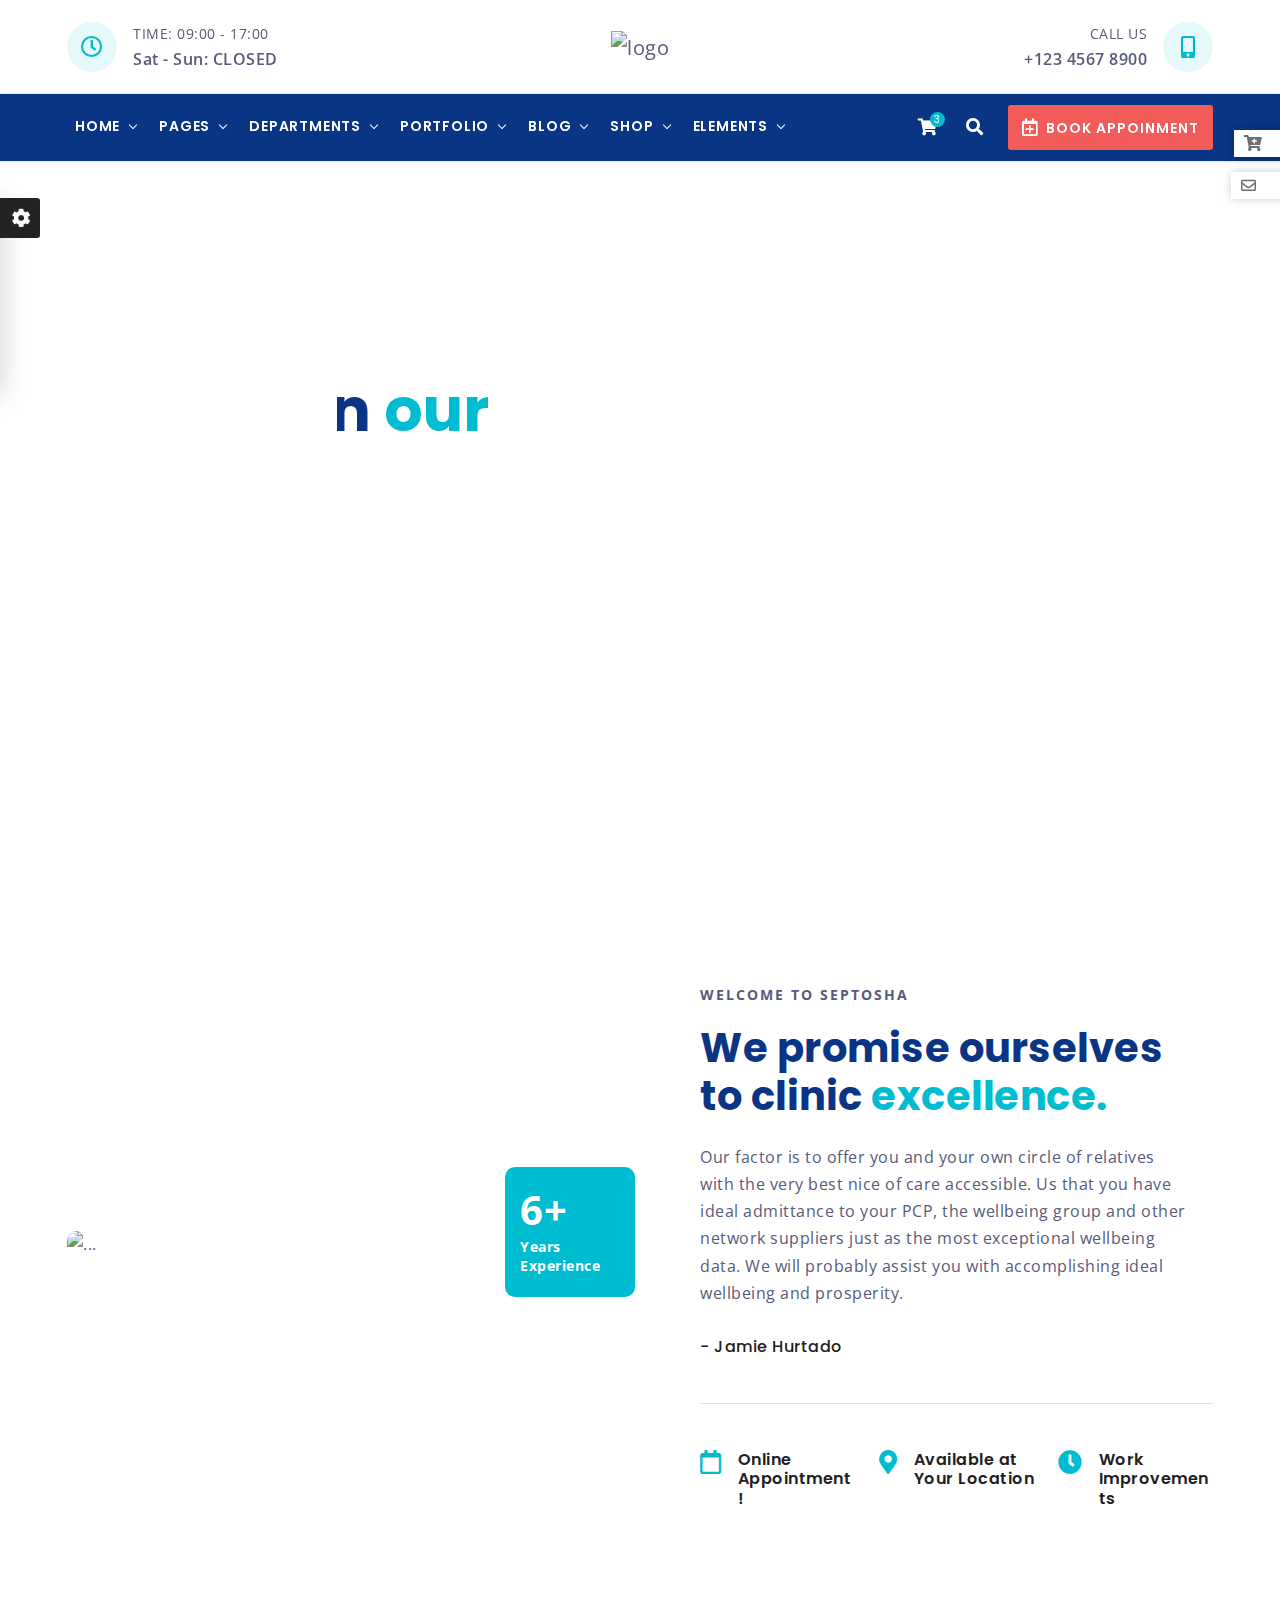
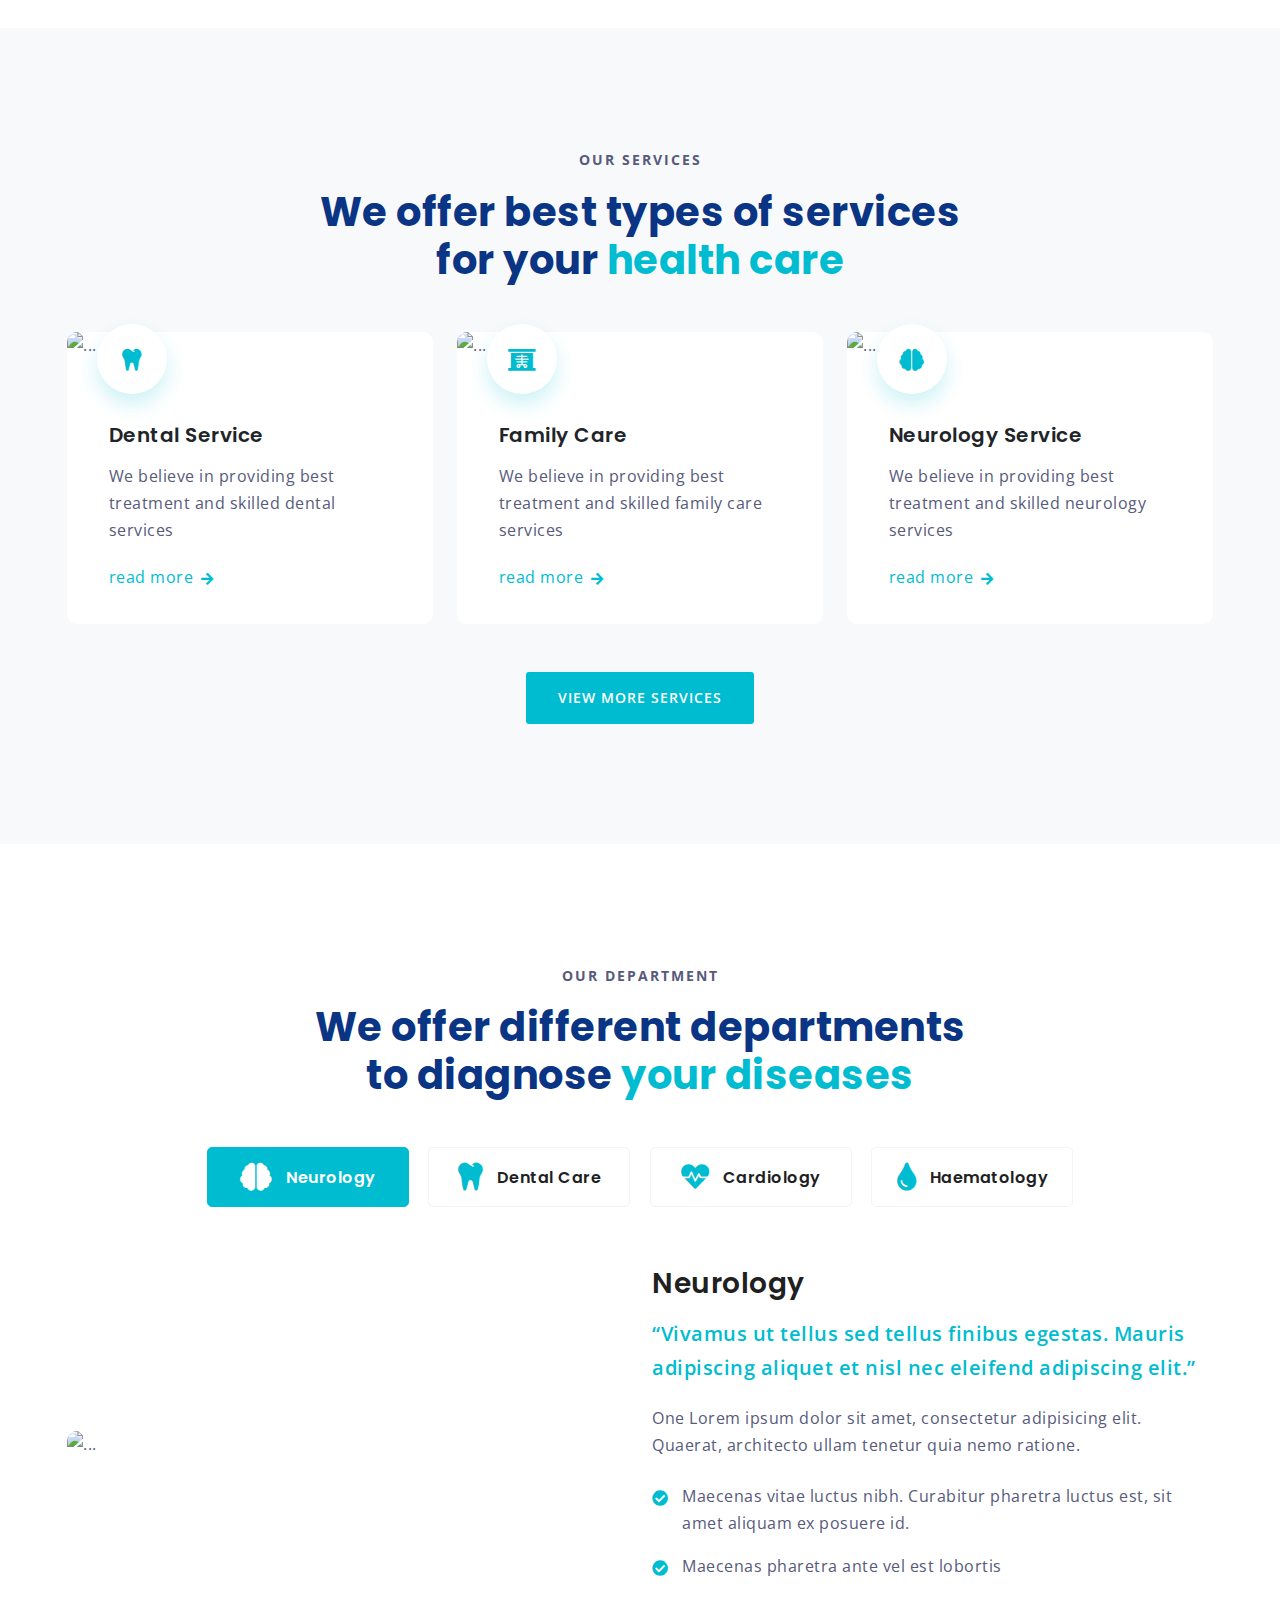
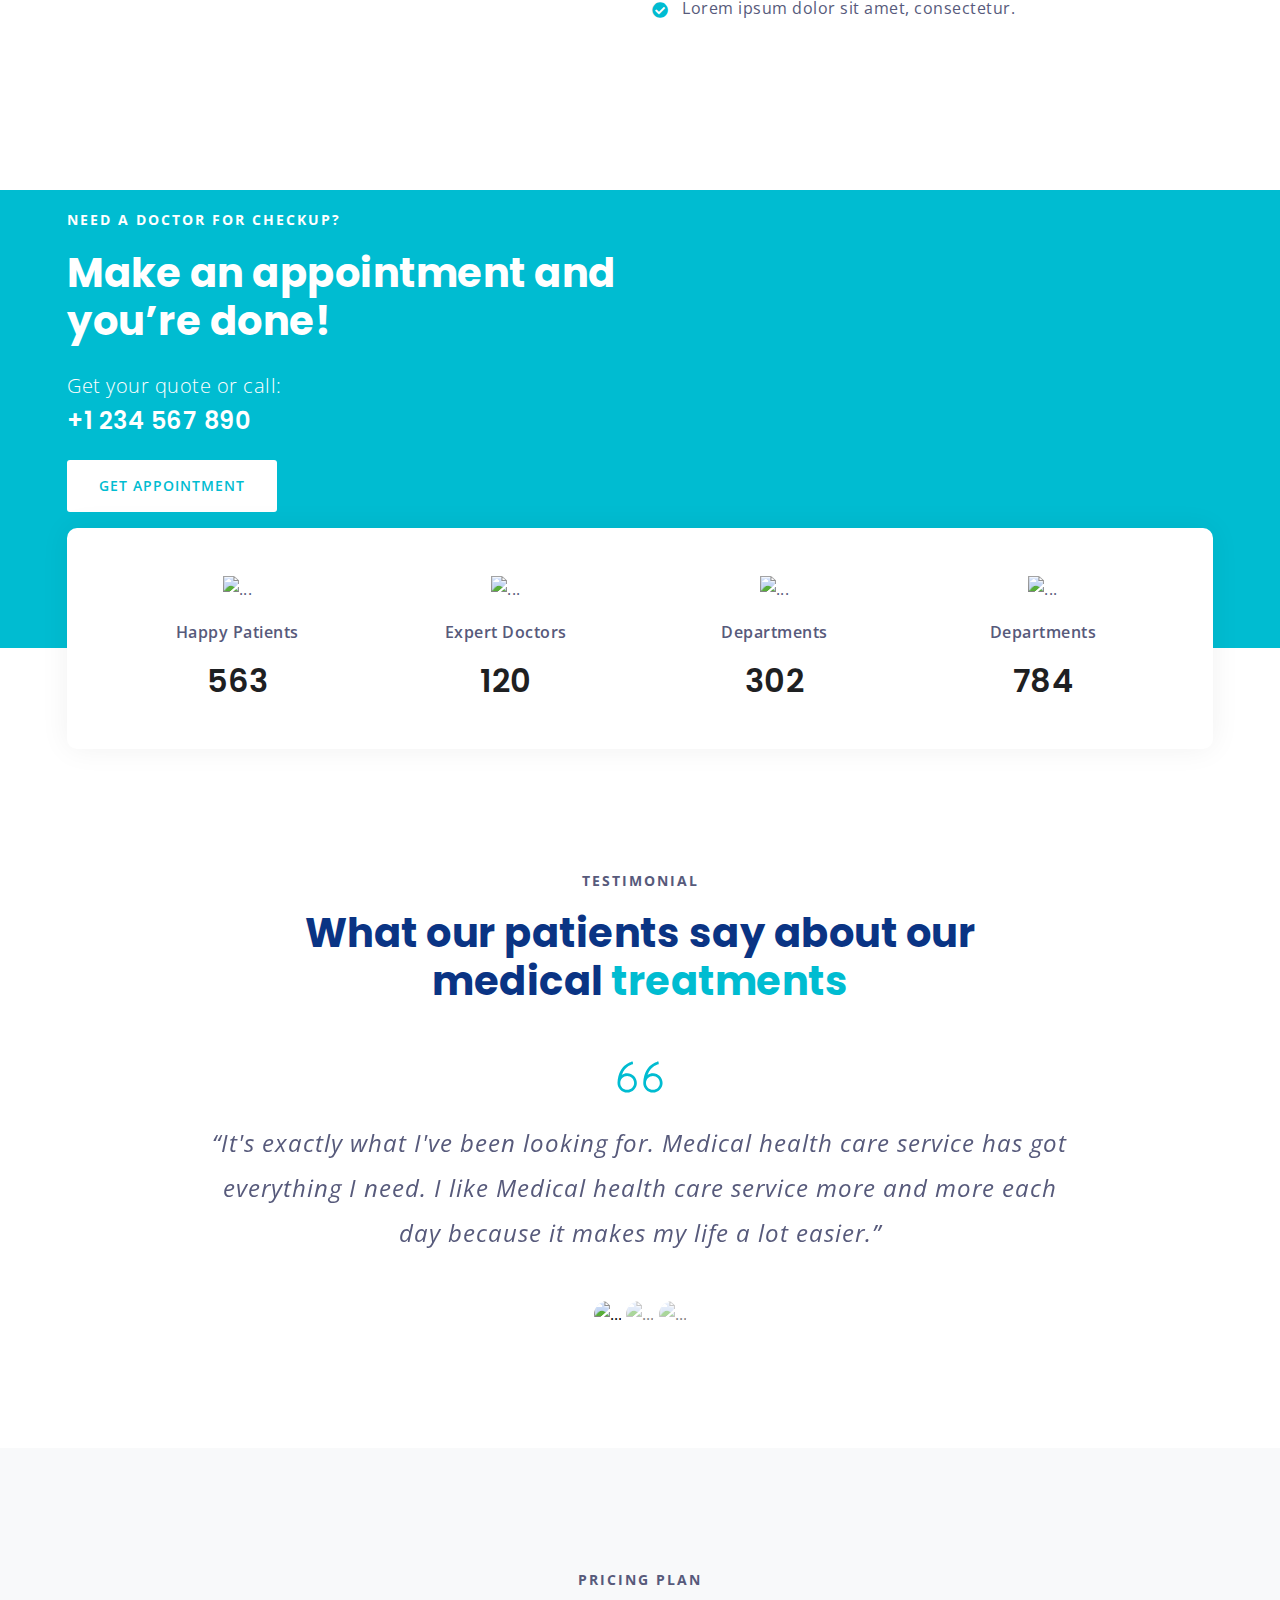
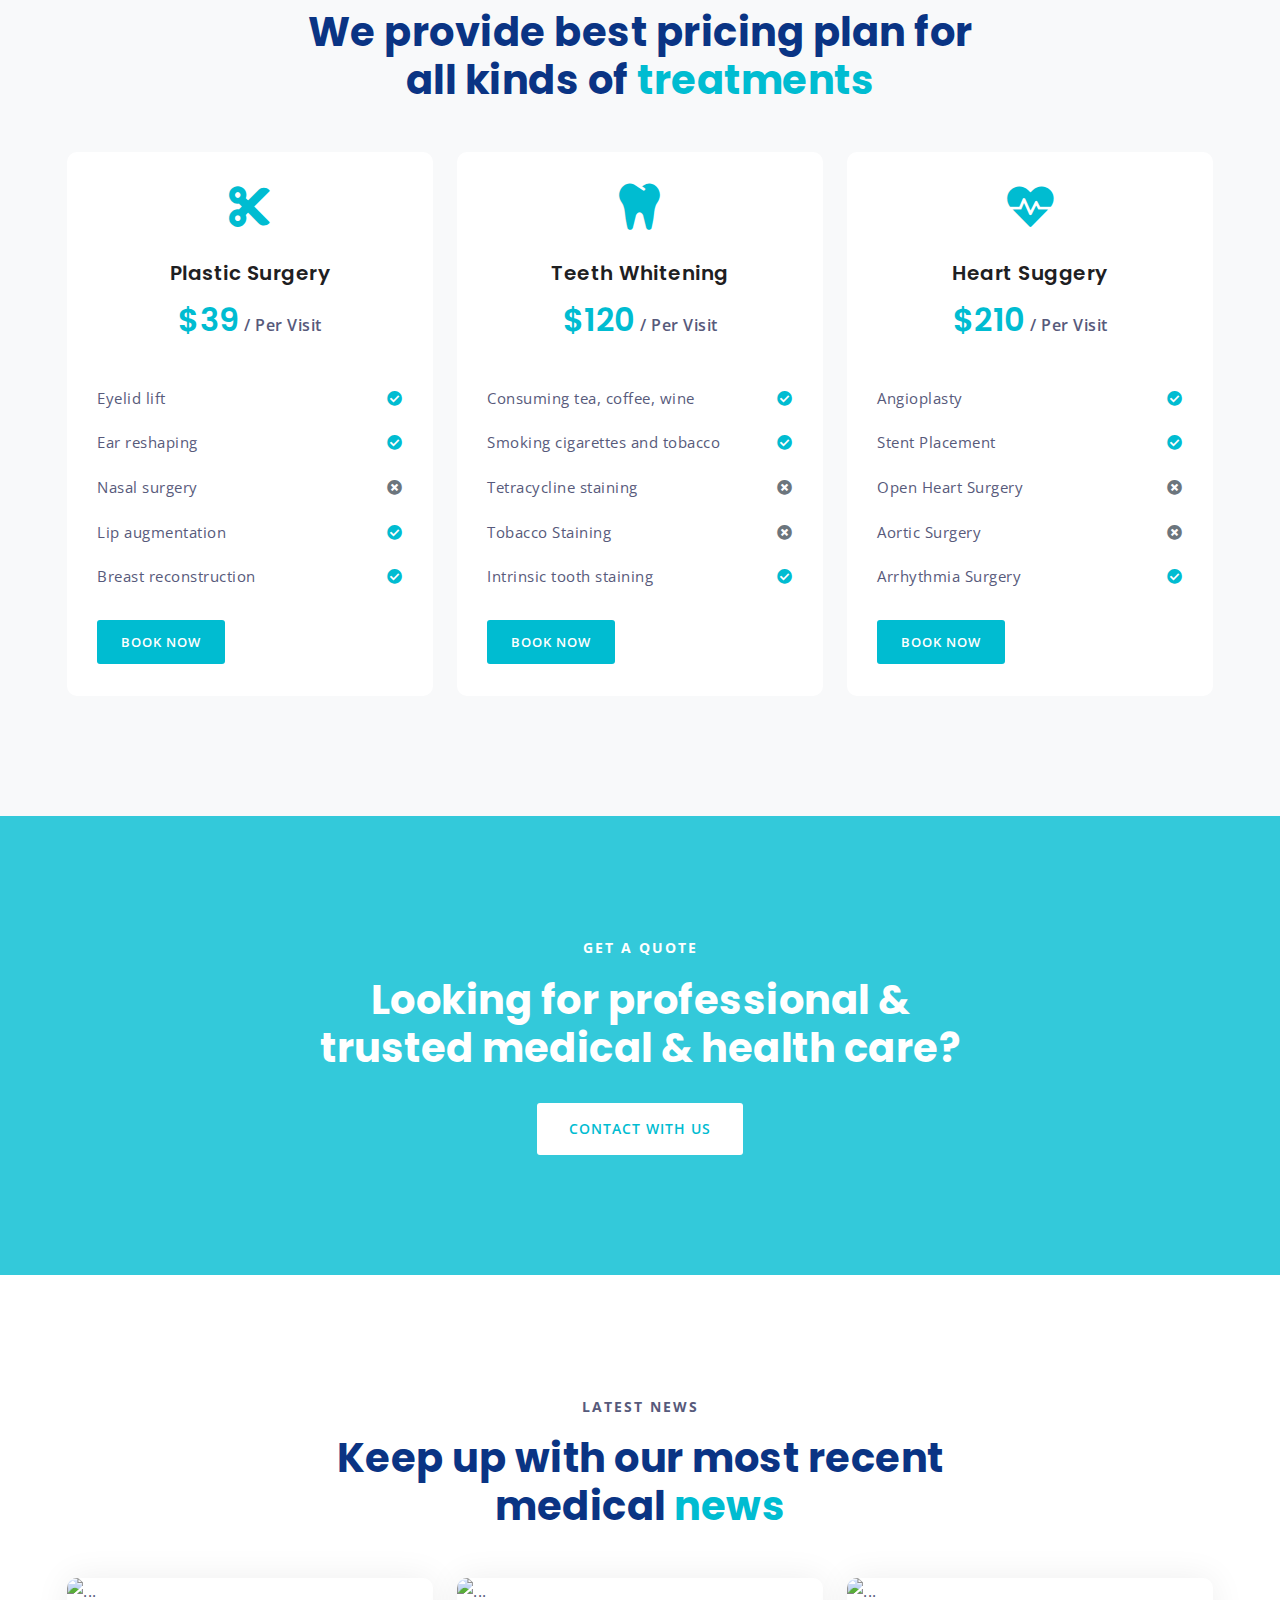
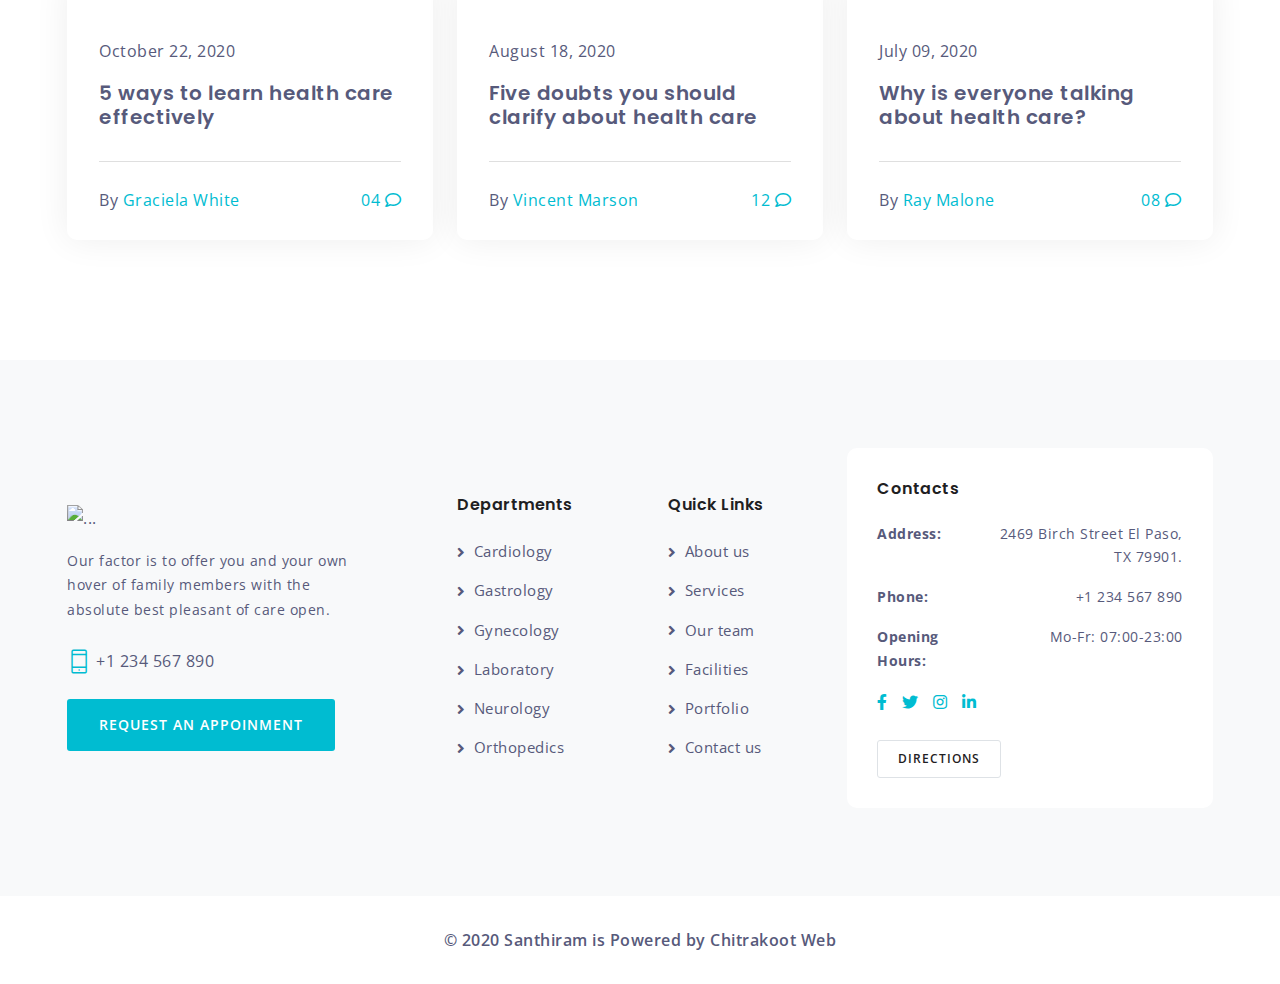
==== index.html @ 35b25900 "Update and rename demo-2.html to index.html" ====
<!DOCTYPE html>
<html lang="en">


<!-- Mirrored from septosha.websitelayout.net/demo-2.html by HTTrack Website Copier/3.x [XR&CO'2014], Sat, 25 Nov 2023 11:48:06 GMT -->
<head>

    <!-- metas -->
    <meta charset="utf-8">
    <meta name="author" content="Chitrakoot Web" />
    <meta http-equiv="X-UA-Compatible" content="IE=edge" />
    <meta name="viewport" content="width=device-width, initial-scale=1.0, maximum-scale=1.0, user-scalable=no">
    <meta name="keywords" content="Santhiram Medical College" />
    <meta name="description" content="Santhiram Medical College, Nandyal" />

    <!-- title  -->
    <title>Santhiram Medical College, Nandyal</title>

    <!-- favicon -->
    <link rel="shortcut icon" href="img/logos/favicon.png" />
    <link rel="apple-touch-icon" href="img/logos/apple-touch-icon-57x57.png" />
    <link rel="apple-touch-icon" sizes="72x72" href="img/logos/apple-touch-icon-72x72.png" />
    <link rel="apple-touch-icon" sizes="114x114" href="img/logos/apple-touch-icon-114x114.png" />

    <!-- plugins -->
    <link rel="stylesheet" href="css/plugins.css">

    <!-- revolution slider css -->
    <link rel="stylesheet" href="css/rev_slider/settings.css">
    <link rel="stylesheet" href="css/rev_slider/layers.css">
    <link rel="stylesheet" href="css/rev_slider/navigation.css">

    <!-- search css -->
    <link rel="stylesheet" href="search/search.css">

    <!-- switcher css -->
    <link href="css/switcher.css" rel="stylesheet">

    <!-- quform css -->
    <link rel="stylesheet" href="quform/css/base.css">

    <!-- theme core css -->
    <link href="css/styles.css" rel="stylesheet">

</head>

<body>

    <!-- PAGE LOADING
    ================================================== -->
    <div id="preloader"></div>

    <!-- MAIN WRAPPER
    ================================================== -->
    <div class="main-wrapper">

        <!-- HEADER
        ================================================== -->
        <header class="menu_area-light">

            <div class="container">
                <div class="navbar-header-custom row justify-content-between align-items-center">
                    <div class="col-md-4 d-none d-lg-block">
                        <div class="media">
                            <i class="far fa-clock header-icon2 text-primary"></i>
                            <div class="media-body ml-3">
                                <span class="d-block display-30">TIME: 09:00 - 17:00</span>
                                <span class="font-weight-600">Sat - Sun: CLOSED</span>
                            </div>
                        </div>
                    </div>

                    <div class="col-md-5 col-lg-4 text-left text-lg-center">
                        <!-- start logo -->
                        <a href="index.html" class="navbar-brand xs-width-145px d-inline-block no-transition mr-lg-0"><img id="logo" src="img/logos/logo.png" alt="logo"></a>
                        <!-- end logo -->
                    </div>

                    <div class="col-md-4 d-none d-lg-block">
                        <div class="media">
                            <div class="media-body text-right mr-3">
                                <span class="d-block display-30">CALL US</span>
                                <span class="font-weight-600">+123 4567 8900</span>
                            </div>
                            <i class="fas fa-mobile-alt header-icon2 text-primary"></i>
                        </div>
                    </div>
                </div>
            </div>

            <div class="navbar-default bg-secondary">

                <!-- start top search -->
                <div class="top-search custom-search bg-primary">
                    <div class="container">
                        <form class="search-form" action="https://septosha.websitelayout.net/search.html" method="GET" accept-charset="utf-8">
                            <div class="input-group">
                                <span class="input-group-addon cursor-pointer">
                                    <button class="search-form_submit fas fa-search text-white" type="submit"></button>
                                </span>
                                <input type="text" class="search-form_input form-control" name="s" autocomplete="off" placeholder="Type & hit enter...">
                                <span class="input-group-addon close-search mt-1"><i class="fas fa-times"></i></span>
                            </div>
                        </form>
                    </div>
                </div>
                <!-- end top search -->

                <div class="menu_area alt-font">
                    <div class="container">
                        <nav class="navbar navbar-expand-lg navbar-light p-0">

                            <div class="navbar-toggler"></div>

                            <!-- menu area -->
                            <ul class="navbar-nav" id="nav" style="display: none;">
                                <li><a href="#!">Home</a>
                                    <ul>
                                        <li><a href="demo-1.html">Demo 01</a></li>
                                        <li><a href="demo-2.html">Demo 02</a></li>
                                        <li><a href="demo-3.html">Demo 03</a></li>
                                        <li><a href="demo-4.html">Demo 04</a></li>
                                        <li><a href="demo-5.html">Demo 05</a></li>
                                        <li><a href="demo-6.html" target="_blank">Demo 06</a></li>
                                    </ul>
                                </li>
                                <li><a href="#!">Pages</a>
                                    <ul>
                                        <li><a href="#!">About Us</a>
                                            <ul>
                                                <li><a href="about.html">About Us 01</a></li>
                                                <li><a href="about-2.html">About Us 02</a></li>
                                                <li><a href="about-3.html">About Us 03</a></li>
                                            </ul>
                                        </li>
                                        <li><a href="#!">Services</a>
                                            <ul>
                                                <li><a href="services.html">Services 01</a></li>
                                                <li><a href="services-2.html">Services 02</a></li>
                                                <li><a href="service-details.html">Service Details</a></li>
                                            </ul>
                                        </li>
                                        <li><a href="#!">Features</a>
                                            <ul>
                                                <li><a href="header-style1.html">Header Style 01</a></li>
                                                <li><a href="header-style2.html">Header Style 02</a></li>
                                                <li><a href="header-style3.html">Header Style 03</a></li>
                                                <li><a href="header-style4.html">Header Style 04</a></li>
                                                <li><a href="footer-style1.html">Footer Style 01</a></li>
                                                <li><a href="footer-style2.html">Footer Style 02</a></li>
                                                <li><a href="footer-style3.html">Footer Style 03</a></li>
                                                <li><a href="footer-style4.html">Footer Style 04</a></li>
                                                <li><a href="footer-style5.html">Footer Style 05</a></li>
                                                <li><a href="footer-style6.html">Footer Style 06</a></li>
                                            </ul>
                                        </li>
                                        <li><a href="#!">Our Team</a>
                                            <ul>
                                                <li><a href="our-team.html">Our Team 01</a></li>
                                                <li><a href="our-team-2.html">Our Team 02</a></li>
                                                <li><a href="our-team-3.html">Our Team 03</a></li>
                                                <li><a href="our-team-4.html">Our Team 04</a></li>
                                                <li><a href="team-single.html">Team Single</a></li>
                                            </ul>
                                        </li>
                                        <li><a href="#!">Account</a>
                                            <ul>
                                                <li><a href="login.html">Login</a></li>
                                                <li><a href="register.html">Register</a></li>
                                                <li><a href="forgot-password.html">Forgot Password</a></li>
                                            </ul>
                                        </li>
                                        <li><a href="#!">Additional Pages</a>
                                            <ul>
                                                <li><a href="appointment.html">Appointment</a></li>
                                                <li><a href="facilities.html">Facilities</a></li>
                                                <li><a href="faq.html">FAQ</a></li>
                                                <li><a href="pricing.html">Pricing</a></li>
                                                <li><a href="timetable.html">Timetable</a></li>
                                                <li><a href="career.html">Career</a></li>
                                                <li><a href="terms-of-use.html">Terms of Use</a></li>
                                            </ul>
                                        </li>
                                        <li><a href="#!">Others</a>
                                            <ul>
                                                <li><a href="404-page.html">404 Style-01</a></li>
                                                <li><a href="404-2.html">404 Style-02</a></li>
                                                <li><a href="coming-soon.html">Coming Soon-01</a></li>
                                                <li><a href="comingsoon-2.html">Coming Soon-02</a></li>
                                            </ul>
                                        </li>
                                        <li><a href="contact.html">Contact Us</a></li>
                                    </ul>
                                </li>
                                <li><a href="#!">Departments</a>
                                    <ul>
                                        <li><a href="cardiology.html">Cardiology</a></li>
                                        <li><a href="gynecology.html">Gynecology</a></li>
                                        <li><a href="neurology.html">Neurology</a></li>
                                        <li><a href="orthopedics.html">Orthopedics</a></li>
                                        <li><a href="pulmonology.html">Pulmonology</a></li>
                                        <li><a href="gastrology.html">Gastrology</a></li>
                                        <li><a href="urology.html">Urology</a></li>
                                        <li><a href="laboratory.html">Laboratory</a></li>
                                    </ul>
                                </li>
                                <li><a href="#!">Portfolio</a>
                                    <ul>
                                        <li><a href="portfolio-grid-3-column.html">Portfolio 3 Columns</a></li>
                                        <li><a href="portfolio-grid-4-column.html">Portfolio 4 Columns</a></li>
                                        <li><a href="portfolio-single.html">Portfolio Single</a></li>
                                    </ul>
                                </li>
                                <li><a href="#!">Blog</a>
                                    <ul>
                                        <li><a href="blog-minimal-1.html">Blog Minimal 01</a></li>
                                        <li><a href="blog-minimal-2.html">Blog Minimal 02</a></li>
                                        <li><a href="blog-grid.html">Blog Grid 01</a></li>
                                        <li><a href="blog-grid-2.html">Blog Grid 02</a></li>
                                        <li><a href="blog-grid-3.html">Blog Grid 03</a></li>
                                        <li><a href="blog-grid-4.html">Blog Grid 04</a></li>
                                        <li><a href="blog-post.html">Blog Single Post</a></li>
                                    </ul>
                                </li>
                                <li><a href="#!">Shop</a>
                                    <ul>
                                        <li><a href="shop-product-grid.html">Shop Product Grid</a></li>
                                        <li><a href="shop-product-detail.html">Shop Product Detail</a></li>
                                        <li><a href="shop-cart.html">Shop Cart</a></li>
                                        <li><a href="shop-checkout.html">Shop Checkout</a></li>
                                    </ul>
                                </li>
                                <li><a href="#!">Elements</a>
                                    <ul class="row megamenu">
                                        <li class="col-lg-3 col-sm-12">
                                            <span class="mb-0 mb-lg-3 d-block py-2 p-lg-0 px-4 px-lg-0 text-uppercase sub-title font-weight-600 display-30">Elements 01</span>
                                            <ul>
                                                <li><a href="accordions.html"><i class="fas fa-sliders-h mr-2"></i>Accordions</a></li>
                                                <li><a href="alerts.html"><i class="far fa-bell mr-2"></i>Alerts</a></li>
                                                <li><a href="blockquote.html"><i class="fas fa-vector-square mr-2"></i>Blockquote</a></li>
                                                <li><a href="buttons.html"><i class="fas fa-link mr-2"></i>Buttons</a></li>
                                                <li><a href="call-to-action.html"><i class="far fa-square mr-2"></i>Call to Action</a></li>
                                                <li><a href="carousel-slider.html"><i class="far fa-images mr-2"></i>Carousel Slider</a></li>
                                            </ul>
                                        </li>
                                        <li class="col-lg-3 col-sm-12">
                                            <span class="mb-0 mb-lg-3 d-block py-2 p-lg-0 px-4 px-lg-0 text-uppercase sub-title font-weight-600 display-30">Elements 02</span>
                                            <ul>
                                                <li><a href="count-down.html"><i class="far fa-flag mr-2"></i>Count Down</a></li>
                                                <li><a href="counters.html"><i class="fas fa-compress mr-2"></i>Counters</a></li>
                                                <li><a href="dropcaps.html"><i class="far fa-closed-captioning mr-2"></i>Dropcaps</a></li>
                                                <li><a href="forms.html"><i class="fab fa-wpforms mr-2"></i>Forms</a></li>
                                                <li><a href="font-icons.html"><i class="far fa-check-square mr-2"></i>Font Icons</a></li>
                                                <li><a href="google-map.html"><i class="fas fa-map-marker-alt mr-2"></i>Google Map</a></li>
                                            </ul>
                                        </li>
                                        <li class="col-lg-3 col-sm-12">
                                            <span class="mb-0 mb-lg-3 d-block py-2 p-lg-0 px-4 px-lg-0 text-uppercase sub-title font-weight-600 display-30">Elements 03</span>
                                            <ul>
                                                <li><a href="grid-system.html"><i class="fas fa-th mr-2"></i>Grid System</a></li>
                                                <li><a href="highlights.html"><i class="fas fa-highlighter mr-2"></i>Highlights</a></li>
                                                <li><a href="icon-with-text.html"><i class="fab fa-fonticons-fi mr-2"></i>Icon With Text</a></li>
                                                <li><a href="list-styles.html"><i class="fas fa-list-ul mr-2"></i>List Styles</a></li>
                                                <li><a href="media-object.html"><i class="fas fa-photo-video mr-2"></i>Media Object</a></li>
                                                <li><a href="modal.html"><i class="fas fa-expand mr-2"></i>Modal</a></li>
                                            </ul>
                                        </li>
                                        <li class="col-lg-3 col-sm-12">
                                            <span class="mb-0 mb-lg-3 d-block py-2 p-lg-0 px-4 px-lg-0 text-uppercase sub-title font-weight-600 display-30">Elements 04</span>
                                            <ul>
                                                <li><a href="pagination.html"><i class="far fa-caret-square-right mr-2"></i>Pagination</a></li>
                                                <li><a href="progress-bars.html"><i class="fas fa-tasks mr-2"></i>Progress Bars</a></li>
                                                <li><a href="tables.html"><i class="fas fa-table mr-2"></i>Tables</a></li>
                                                <li><a href="tabs.html"><i class="fas fa-sliders-h mr-2"></i>Tabs</a></li>
                                                <li><a href="typography.html"><i class="fas fa-text-height mr-2"></i>Typography</a></li>
                                                <li><a href="videos.html"><i class="fas fa-video mr-2"></i>Videos</a></li>
                                            </ul>
                                        </li>
                                    </ul>
                                </li>
                            </ul>
                            <!-- end menu area -->

                            <!-- start attribute navigation -->
                            <div class="attr-nav ml-auto">
                                <ul>
                                    <li class="dropdown">
                                        <a href="#" class="dropdown-toggle" data-toggle="dropdown">
                                            <i class="fas fa-shopping-cart"></i>
                                            <span class="badge bg-primary">3</span>
                                        </a>
                                        <ul class="dropdown-menu cart-list">
                                            <li>
                                                <a href="#!" class="photo"><img src="img/shop/cart-thumb01.jpg" class="cart-thumb" alt="..."></a>
                                                <h6><a href="#!">Thermometers </a></h6>
                                                <p>2x - <span class="price">$61.00</span></p>
                                            </li>
                                            <li>
                                                <a href="#!" class="photo"><img src="img/shop/cart-thumb02.jpg" class="cart-thumb" alt="..."></a>
                                                <h6><a href="#!">Weight Loss Measuring</a></h6>
                                                <p>1x - <span class="price">$115.00</span></p>
                                            </li>
                                            <li>
                                                <a href="#!" class="photo"><img src="img/shop/cart-thumb03.jpg" class="cart-thumb" alt="..."></a>
                                                <h6><a href="#!">Hand Gloves</a></h6>
                                                <p>2x - <span class="price">$24.00</span></p>
                                            </li>
                                            <li class="total bg-primary">
                                                <span class="pull-left"><strong>Total</strong>: $200.00</span>
                                                <a href="#!" class="butn small btn-cart white"><span>View Cart</span></a>
                                            </li>
                                        </ul>
                                    </li>
                                    <li class="search ml-2 ml-sm-3 ml-lg-0"><a href="#!"><i class="fas fa-search"></i></a></li>
                                    <li class="ml-2">
                                        <a href="#appointment" class="butn appointment">
                                            <i class="far fa-calendar-plus mr-1 align-middle display-28"></i> <span class="alt-font align-middle d-none d-lg-inline-block">Book Appoinment</span>
                                        </a>
                                    </li>
                                </ul>
                            </div>
                            <!-- end attribute navigation -->

                        </nav>
                    </div>
                </div>
            </div>

            <div id="appointment" class="mfp-hide appointment-popup bg-white border border-width-10">

                <h3 class="mt-n3 mb-1-6 h4">Book Appoinment</h3>

                <form class="quform" action="https://septosha.websitelayout.net/quform/book-appointment.php" method="post" enctype="multipart/form-data" onclick="">
                    <div class="quform-elements">

                        <div class="row">

                            <!-- Begin Text input element -->
                            <div class="col-sm-6">
                                <div class="quform-element form-group">
                                    <div class="quform-input">
                                        <input class="form-control" id="name" type="text" name="name" placeholder="First Name" />
                                    </div>
                                </div>

                            </div>
                            <!-- End Text input element -->

                            <!-- Begin Text input element -->
                            <div class="col-sm-6">
                                <div class="quform-element form-group">
                                    <div class="quform-input">
                                        <input class="form-control" id="last_name" type="text" name="last_name" placeholder="Last Name" />
                                    </div>
                                </div>
                            </div>
                            <!-- End Text input element -->

                            <!-- Begin Text input element -->
                            <div class="col-sm-6">
                                <div class="quform-element form-group">
                                    <div class="quform-input">
                                        <input class="form-control" id="phone" type="text" name="phone" placeholder="Your phone number" />
                                    </div>
                                </div>

                            </div>
                            <!-- End Text input element -->

                            <!-- Begin Text input element -->
                            <div class="col-sm-6">
                                <div class="quform-element form-group">
                                    <div class="quform-input">
                                        <input class="form-control" id="email" type="text" name="email" placeholder="Your email" />
                                    </div>
                                </div>
                            </div>
                            <!-- End Text input element -->

                            <!-- Begin Text input element -->
                            <div class="col-sm-6">
                                <div class="quform-element form-group">
                                    <div class="quform-input">
                                        <input class="form-control date form_date" data-date-format="dd MM yyyy" data-link-format="yyyy-mm-dd" size="16" type="text" id="date" name="date" value="" placeholder="Appoinment date">
                                    </div>
                                </div>
                            </div>
                            <!-- End Text input element -->

                            <!-- Begin Text input element -->
                            <div class="col-sm-6">
                                <div class="quform-element form-group">
                                    <div class="quform-input">
                                        <input class="form-control date form_time" data-date="" data-date-format="hh:ii" data-link-format="hh:ii" size="16" type="text" id="time" name="time" value="" placeholder="Appoinment time">
                                    </div>
                                </div>
                            </div>
                            <!-- End Text input element -->

                            <!-- Begin Select element -->
                            <div class="col-sm-6">
                                <div class="quform-element form-group">
                                    <div class="quform-input">
                                        <select class="form-control form-select" id="department" name="department">
                                            <option value="">-- Select Department --</option>
                                            <option value="Cardiology">Cardiology</option>
                                            <option value="Gynecology">Gynecology</option>
                                            <option value="Neurology">Neurology</option>
                                            <option value="Orthopedics">Orthopedics</option>
                                            <option value="Pulmonology">Pulmonology</option>
                                            <option value="Gastrology">Gastrology</option>
                                            <option value="Urology">Urology</option>
                                            <option value="Laboratory">Laboratory</option>
                                            <option value="Others">Others</option>
                                        </select>
                                    </div>
                                </div>

                            </div>
                            <!-- End Select element -->

                            <!-- Begin Text input element -->
                            <div class="col-sm-6">
                                <div class="quform-element form-group">
                                    <div class="quform-input">
                                        <select class="form-control form-select" id="doctors" name="doctors">
                                            <option value="">-- Choose Your Doctor --</option>
                                            <option value="Jama Karle">Jama Karle</option>
                                            <option value="Keir Prestonly">Keir Prestonly</option>
                                            <option value="Finley Walkeror">Finley Walkeror</option>
                                            <option value="Dont know">Dont know</option>
                                        </select>
                                    </div>
                                </div>

                            </div>
                            <!-- End Text input element -->

                            <!-- Begin Select element -->
                            <div class="col-md-12">
                                <div class="quform-element form-group">

                                    <!-- Begin Upload element -->
                                    <div class="quform-input">

                                        <div class="custom-file">
                                            <input class="custom-file-input" type="file" id="files" name="files" />
                                            <label class="custom-file-label" data-browse="Browse">Choose file</label>
                                        </div>

                                        <p class="quform-description">All files allowed. Maximum size 10MB.</p>

                                    </div>
                                    <!-- End Upload element -->

                                </div>

                            </div>
                            <!-- End Select element -->

                            <!-- Begin Textarea element -->
                            <div class="col-md-12">
                                <div class="quform-element form-group">
                                    <div class="quform-input">
                                        <textarea class="form-control" id="message" name="message" rows="3" placeholder="Message"></textarea>
                                    </div>
                                </div>
                            </div>
                            <!-- End Textarea element -->

                            <!-- Begin Captcha element -->
                            <div class="col-md-12">
                                <div class="quform-element">
                                    <div class="form-group">
                                        <div class="quform-input">
                                            <input class="form-control" id="type_the_word" type="text" name="type_the_word" placeholder="Type the below word" />
                                        </div>
                                    </div>
                                    <div class="form-group">
                                        <div class="quform-captcha">
                                            <div class="quform-captcha-inner">
                                                <img src="quform/images/captcha/courier-new-light.png" alt="...">
                                            </div>
                                        </div>
                                    </div>
                                </div>
                            </div>
                            <!-- End Captcha element -->

                            <!-- Begin Submit button -->
                            <div class="col-md-12">
                                <div class="quform-submit-inner text-center">
                                    <button class="butn w-100" type="submit"><span>Submit Now</span></button>
                                </div>
                                <div class="quform-loading-wrap"><span class="quform-loading"></span></div>
                            </div>
                            <!-- End Submit button -->

                        </div>

                    </div>
                </form>
            </div>

        </header>

        <!-- BANNER
        ================================================== -->
        <div class="rev_slider_wrapper">
            <div class="rev_slider" id="rev_slider_1" data-version="5.4.5">
                <ul>

                    <!-- SLIDE 1 -->
                    <li data-fstransition="fade" data-transition="fade" data-easein="Power4.easeInOut" data-hideslideonmobile="off" data-easeout="Power4.easeInOut" data-slotamount="default" data-masterspeed="default" data-fsslotamount="0" data-saveperformance="off">

                        <!-- MAIN IMAGE -->
                        <img src="img/banner/slide-04.jpg" alt="" data-bgrepeat="no-repeat" data-bgfit="cover" class="rev-slidebg">

                        <!-- HERO SUBTITLE -->
                        <div class="tp-caption alt-font font-weight-600 text-center text-md-left" data-x="[30,30,30,center,center]" data-y="[center]" data-voffset="[-180,-180,-150,-150,-120]" data-fontsize="[24,24,22,20,18]" data-lineheight="34" data-width="[700,700,650,400,350]" data-whitespace="normal" data-frames='[{
                                    "delay":0,
                                    "speed":2000,
                                    "frame":"0",
                                    "from":"x:[-175%];y:0px;z:0;rX:0;rY:0;rZ:0;sX:1;sY:1;skX:0;skY:0;opacity:1;",
                                    "mask":"x:[100%];y:0;s:inherit;e:inherit;",
                                    "to":"o:1;",
                                    "ease":"Power3.easeOut"
                                    },{
                                    "delay":"wait",
                                    "speed":300,
                                    "frame":"999",
                                    "to":"auto:auto;",
                                    "ease":"Power4.easeInOut"
                                }]'>
                            <p class="white-space">Welcome to our center</p>
                        </div>

                        <!-- HERO TITLE -->
                        <div class="tp-caption font-weight-700 text-secondary alt-font text-center text-md-left" data-x="[30,30,30,center,center]" data-y="center" data-voffset="[-65,-65,-45,-55,-35]" data-fontsize="[60,60,48,40,36]" data-lineheight="[72,72,60,50,48]" data-width="[700,700, 650, 400, 350]" data-whitespace="normal" data-frames='[{
                                        "delay":0,
                                        "speed":2000,
                                        "frame":"0",
                                        "from":"x:[-175%];y:0px;z:0;rX:0;rY:0;rZ:0;sX:1;sY:1;skX:0;skY:0;opacity:1;",
                                        "mask":"x:[100%];y:0;s:inherit;e:inherit;",
                                        "to":"o:1;",
                                        "ease":"Power3.easeOut"
                                        },{
                                        "delay":"wait",
                                        "speed":300,
                                        "frame":"999",
                                        "to":"auto:auto;",
                                        "ease":"Power4.easeInOut"
                                    }]' data-splitout="none">We take pride in <span class="text-primary">our hospital</span>
                        </div>

                        <!-- BUTTON -->
                        <div class="tp-caption text-center text-md-left" data-x="[30,30,30,center,center]" data-y="center" data-voffset="[80,80,100,60,65]" data-lineheight="55" data-hoffset="[0,0,0,0,0]" data-frames='[{
                                        "delay":600,
                                        "speed":1300,
                                        "frame":"0",
                                        "from":"y:150px;opacity:0;",
                                        "ease":"Power3.easeOut",
                                        "to":"o:1;"
                                        },{
                                        "delay":"wait",
                                        "speed":1000,
                                        "frame":"999",
                                        "to":"opacity:0;","ease":"Power4.easeOut"
                                    }]'><a href='#!' class='butn'><span>View More</span></a>
                        </div>

                    </li>
                    <!-- end slide 1 -->

                    <!-- SLIDE 2 -->
                    <li data-fstransition="fade" data-transition="fade" data-easein="Power4.easeInOut" data-hideslideonmobile="off" data-easeout="Power4.easeInOut" data-slotamount="default" data-masterspeed="default" data-fsslotamount="0" data-saveperformance="off">

                        <!-- MAIN IMAGE -->
                        <img src="img/banner/slide-05.jpg" alt="" data-bgrepeat="no-repeat" data-bgfit="cover" class="rev-slidebg">

                        <!-- HERO SUBTITLE -->
                        <div class="tp-caption alt-font font-weight-600 text-center" data-x="center" data-y="[center]" data-voffset="[-180,-180,-150,-150,-120]" data-fontsize="[24,24,22,20,18]" data-lineheight="34" data-width="[700,700,650,400,350]" data-whitespace="normal" data-frames='[{
                                    "delay":0,
                                    "speed":2000,
                                    "frame":"0",
                                    "from":"x:[-175%];y:0px;z:0;rX:0;rY:0;rZ:0;sX:1;sY:1;skX:0;skY:0;opacity:1;",
                                    "mask":"x:[100%];y:0;s:inherit;e:inherit;",
                                    "to":"o:1;",
                                    "ease":"Power3.easeOut"
                                    },{
                                    "delay":"wait",
                                    "speed":300,
                                    "frame":"999",
                                    "to":"auto:auto;",
                                    "ease":"Power4.easeInOut"
                                }]'>
                            <p class="white-space">Friendly Atmosphere</p>
                        </div>

                        <!-- HERO TITLE -->
                        <div class="tp-caption font-weight-700 text-secondary alt-font text-center" data-x="center" data-y="center" data-voffset="[-65,-65,-45,-55,-35]" data-fontsize="[60,60,48,40,36]" data-lineheight="[72,72,60,50,48]" data-width="[700,700,650,400,350]" data-whitespace="normal" data-frames='[{
                                                "delay":0,
                                                "speed":2000,
                                                "frame":"0",
                                                "from":"x:[-175%];y:0px;z:0;rX:0;rY:0;rZ:0;sX:1;sY:1;skX:0;skY:0;opacity:1;",
                                                "mask":"x:[100%];y:0;s:inherit;e:inherit;",
                                                "to":"o:1;",
                                                "ease":"Power3.easeOut"
                                                },{
                                                "delay":"wait",
                                                "speed":300,
                                                "frame":"999",
                                                "to":"auto:auto;",
                                                "ease":"Power4.easeInOut"
                                            }]' data-splitout="none">The number one source <span class="text-primary">for medical</span>
                        </div>

                        <!-- BUTTON -->
                        <div class="tp-caption" data-x="center" data-y="center" data-voffset="[80,100,60,65]" data-lineheight="55" data-hoffset="0" data-frames='[{
                                        "delay":600,
                                        "speed":1300,
                                        "frame":"0",
                                        "from":"y:150px;opacity:0;",
                                        "ease":"Power3.easeOut",
                                        "to":"o:1;"
                                        },{
                                        "delay":"wait",
                                        "speed":1000,
                                        "frame":"999",
                                        "to":"opacity:0;","ease":"Power4.easeOut"
                                    }]'><a href='#!' class='butn'><span>View More</span></a>
                        </div>

                    </li>
                    <!-- end slide 2 -->

                    <!-- SLIDE 3 -->
                    <li data-fstransition="fade" data-transition="fade" data-easein="Power4.easeInOut" data-hideslideonmobile="off" data-easeout="Power4.easeInOut" data-slotamount="default" data-masterspeed="default" data-fsslotamount="0" data-saveperformance="off">

                        <!-- MAIN IMAGE -->
                        <img src="img/banner/slide-06.jpg" alt="" data-bgrepeat="no-repeat" data-bgfit="cover" class="rev-slidebg">

                        <!-- HERO SUBTITLE -->
                        <div class="tp-caption alt-font font-weight-600 text-center text-md-right" data-x="[right,right,right,center,center]" data-y="[center]" data-voffset="[-180,-180,-150,-150,-120]" data-fontsize="[24,24,22,20,18]" data-lineheight="34" data-width="[700,700,650,400,350]" data-hoffset="[30,30,30,1,1]" data-whitespace="normal" data-frames='[{
                                    "delay":0,
                                    "speed":2000,
                                    "frame":"0",
                                    "from":"x:[-175%];y:0px;z:0;rX:0;rY:0;rZ:0;sX:1;sY:1;skX:0;skY:0;opacity:1;",
                                    "mask":"x:[100%];y:0;s:inherit;e:inherit;",
                                    "to":"o:1;",
                                    "ease":"Power3.easeOut"
                                    },{
                                    "delay":"wait",
                                    "speed":300,
                                    "frame":"999",
                                    "to":"auto:auto;",
                                    "ease":"Power3.easeInOut"
                                }]'>
                            <p class="white-space">Dedicated to excellence</p>
                        </div>

                        <!-- HERO TITLE -->
                        <div class="tp-caption font-weight-700 text-secondary alt-font text-center text-md-right" data-x="[right,right,right,center,center]" data-y="center" data-voffset="[-65,-65,-45,-55,-35]" data-fontsize="[60,60,48,40,36]" data-lineheight="[72,72,60,50,48]" data-width="[700,700, 650, 400, 350]" data-hoffset="[30,30,30,1,1]" data-whitespace="normal" data-frames='[{
                                    "delay":0,
                                    "speed":2000,
                                    "frame":"0",
                                    "from":"x:[-175%];y:0px;z:0;rX:0;rY:0;rZ:0;sX:1;sY:1;skX:0;skY:0;opacity:1;",
                                    "mask":"x:[100%];y:0;s:inherit;e:inherit;",
                                    "to":"o:1;",
                                    "ease":"Power3.easeOut"
                                    },{
                                    "delay":"wait",
                                    "speed":300,
                                    "frame":"999",
                                    "to":"auto:auto;",
                                    "ease":"Power3.easeInOut"
                                }]' data-splitout="none">We commit to health<span class="text-primary"> care quality</span>
                        </div>

                        <!-- BUTTON -->
                        <div class="tp-caption" data-x="[right,right,right,center,center]" data-y="center" data-voffset="[80,80,100,60,65]" data-lineheight="55" data-hoffset="[30,30,30,1,1]" data-frames='[{
                                        "delay":600,
                                        "speed":1300,
                                        "frame":"0",
                                        "from":"y:150px;opacity:0;",
                                        "ease":"Power3.easeOut",
                                        "to":"o:1;"
                                        },{
                                        "delay":"wait",
                                        "speed":1000,
                                        "frame":"999",
                                        "to":"opacity:0;","ease":"Power3.easeOut"
                                    }]'><a href='#!' class='butn'><span>View More</span></a>
                        </div>

                    </li>
                    <!-- end slide 3 -->

                </ul>
            </div>
        </div>

        <!-- ABOUTUS
        ================================================== -->
        <section>
            <div class="container">
                <div class="row align-items-xl-center about-style1">
                    <div class="col-lg-6 mb-2-9 mb-lg-0">
                        <div class="about-image pr-lg-3 pr-xl-5">
                            <div class="box">
                                <p><span class="d-block countup">18</span>Years Experience</p>
                            </div>
                            <div class="text-center text-lg-left">
                                <img src="img/content/about-05.jpg" class="border-radius-10" alt="...">
                            </div>
                        </div>
                    </div>
                    <div class="col-lg-6">
                        <div class="pl-lg-5">
                            <span class="text-uppercase letter-spacing-2 font-weight-700 small">Welcome to Septosha</span>
                            <h2 class="mt-3 mb-4 font-weight-700 h1 text-secondary">We promise ourselves to clinic <span class="text-primary">excellence.</span></h2>
                            <div class="border-bottom mb-2-9 pb-2-9">
                                <p class="w-95 mb-1-9">Our factor is to offer you and your own circle of relatives with the very best nice of care accessible. Us that you have ideal admittance to your PCP, the wellbeing group and other network suppliers just as the most exceptional wellbeing data. We will probably assist you with accomplishing ideal wellbeing and prosperity.</p>
                                <h6 class="font-weight-500 font-italic mb-0">- Jamie Hurtado</h6>
                            </div>
                            <div class="row">
                                <div class="col-md-4 col-lg-12 col-xl-4 mb-3 mb-xl-0">
                                    <div class="media align-items-top">
                                        <i class="far fa-calendar display-24 text-primary"></i>
                                        <div class="media-body ml-3">
                                            <h5 class="mb-0 display-29">Online Appointment!</h5>
                                        </div>
                                    </div>
                                </div>
                                <div class="col-md-4 col-lg-12 col-xl-4 mb-3 mb-xl-0">
                                    <div class="media align-items-top">
                                        <i class="fas fa-map-marker-alt display-24 text-primary"></i>
                                        <div class="media-body ml-3">
                                            <h5 class="mb-0 display-29">Available at Your Location</h5>
                                        </div>
                                    </div>
                                </div>
                                <div class="col-md-4 col-lg-12 col-xl-4">
                                    <div class="media align-items-top">
                                        <i class="fas fa-clock display-24 text-primary"></i>
                                        <div class="media-body ml-3">
                                            <h5 class="mb-0 display-29">Work Improvements</h5>
                                        </div>
                                    </div>
                                </div>
                            </div>
                        </div>
                    </div>

                </div>
            </div>
        </section>

        <!-- SERVICES
        ================================================== -->
        <section class="bg-light">
            <div class="container">
                <div class="text-center mb-5 w-95 w-md-90 w-lg-70 w-xl-60 mx-auto">
                    <span class="text-uppercase letter-spacing-2 font-weight-700 small mb-3 d-block">our services</span>
                    <h2 class="mb-0 font-weight-700 h1 text-secondary">We offer best types of services for your <span class="text-primary">health care</span></h2>
                </div>
                <div class="row">
                    <div class="col-md-6 col-lg-4 mb-1-9 mb-lg-0">
                        <div class="card border-0 border-radius-10 card-style3">
                            <div class="card-img">
                                <img src="img/services/service-09.jpg" alt="...">
                                <span class="icon"><i class="fas fa-tooth"></i></span>
                            </div>
                            <div class="card-body pb-2-0 pt-7 px-1-6 px-sm-2-6">
                                <h3 class="h5 mb-3"><a href="#!" class="text-dark">Dental Service</a></h3>
                                <p>We believe in providing best treatment and skilled dental services</p>
                                <a href="#!" class="text-primary">read more<i class="fas fa-arrow-right small align-middle ml-2"></i></a>
                            </div>
                        </div>
                    </div>
                    <div class="col-md-6 col-lg-4 mb-1-9 mb-lg-0">
                        <div class="card border-0 border-radius-10 card-style3">
                            <div class="card-img">
                                <img src="img/services/service-10.jpg" alt="...">
                                <span class="icon"><i class="fas fa-x-ray"></i></span>
                            </div>
                            <div class="card-body pb-2-0 pt-7 px-1-6 px-sm-2-6">
                                <h3 class="h5 mb-3"><a href="#!" class="text-dark">Family Care</a></h3>
                                <p>We believe in providing best treatment and skilled family care services</p>
                                <a href="#!" class="text-primary">read more<i class="fas fa-arrow-right small align-middle ml-2"></i></a>
                            </div>
                        </div>
                    </div>
                    <div class="col-md-6 col-lg-4">
                        <div class="card border-0 border-radius-10 card-style3">
                            <div class="card-img">
                                <img src="img/services/service-11.jpg" alt="...">
                                <span class="icon"><i class="fas fa-brain"></i></span>
                            </div>
                            <div class="card-body pb-2-0 pt-7 px-1-6 px-sm-2-6">
                                <h3 class="h5 mb-3"><a href="#!" class="text-dark">Neurology Service</a></h3>
                                <p>We believe in providing best treatment and skilled neurology services</p>
                                <a href="#!" class="text-primary">read more<i class="fas fa-arrow-right small align-middle ml-2"></i></a>
                            </div>
                        </div>
                    </div>
                    <div class="col-md-12 text-center mt-5">
                        <a href="services-2.html" class="butn">view more services</a>
                    </div>
                </div>
            </div>
        </section>

        <!-- DEPARTMENTS
        ================================================== -->
        <section class="pb-lg-20">
            <div class="container">
                <div class="text-center mb-5 w-95 w-md-90 w-lg-70 w-xl-60 mx-auto">
                    <span class="text-uppercase letter-spacing-2 font-weight-700 small mb-3 d-block">our department</span>
                    <h2 class="mb-0 font-weight-700 h1 text-secondary">We offer different departments to diagnose <span class="text-primary">your diseases</span></h2>
                </div>
                <div class="row">
                    <div class="col-lg-12">
                        <!-- start tabs -->
                        <div class="horizontaltab tab-style2">
                            <ul class="resp-tabs-list hor_1">
                                <li class="tab1">
                                    <div class="tab-box">
                                        <i class="fas fa-brain"></i>
                                        <h6>Neurology</h6>
                                    </div>
                                </li>
                                <li class="tab2">
                                    <div class="tab-box">
                                        <i class="fas fa-tooth"></i>
                                        <h6>Dental Care</h6>
                                    </div>
                                </li>
                                <li class="tab3">
                                    <div class="tab-box">
                                        <i class="fas fa-heartbeat"></i>
                                        <h6>Cardiology</h6>
                                    </div>
                                </li>
                                <li class="tab4">
                                    <div class="tab-box">
                                        <i class="fas fa-tint"></i>
                                        <h6>Haematology</h6>
                                    </div>
                                </li>

                            </ul>
                            <div class="resp-tabs-container hor_1">
                                <div class="first">
                                    <div class="row align-items-xl-center">
                                        <div class="col-lg-6 col-xl-5 mb-1-9 mb-lg-0">
                                            <div class="pr-xxl-4 text-center text-lg-left">
                                                <img src="img/content/tab-content-04.jpg" class="border-radius-10" alt="...">
                                            </div>
                                        </div>
                                        <div class="col-lg-6 offset-xl-1">
                                            <div class="pl-lg-3 pl-xl-0">
                                                <h3 class="mb-3">Neurology</h3>
                                                <p class="text-primary lead font-weight-600">“Vivamus ut tellus sed tellus finibus egestas. Mauris adipiscing aliquet et nisl nec eleifend adipiscing elit.”</p>
                                                <p class="mb-4">One Lorem ipsum dolor sit amet, consectetur adipisicing elit. Quaerat, architecto ullam tenetur quia nemo ratione.</p>
                                                <ul class="list-style2 mb-0">
                                                    <li>Maecenas vitae luctus nibh. Curabitur pharetra luctus est, sit amet aliquam ex posuere id.</li>
                                                    <li>Maecenas pharetra ante vel est lobortis</li>
                                                    <li>Lorem ipsum dolor sit amet, consectetur.</li>
                                                </ul>
                                            </div>
                                        </div>
                                    </div>
                                </div>
                                <div class="second">
                                    <div class="row align-items-xl-center">
                                        <div class="col-lg-6 mt-1-9 mt-lg-0 order-2 order-lg-1">
                                            <div class="pr-lg-3 pr-xl-0">
                                                <h3 class="mb-3">Dental Care</h3>
                                                <p class="text-primary lead font-weight-600">“Vivamus ut tellus sed tellus finibus egestas. Mauris adipiscing aliquet et nisl nec eleifend adipiscing elit.”</p>
                                                <p class="mb-4">One Lorem ipsum dolor sit amet, consectetur adipisicing elit. Quaerat, architecto ullam tenetur quia nemo ratione.</p>
                                                <ul class="list-style2 mb-0">
                                                    <li>Maecenas vitae luctus nibh. Curabitur pharetra luctus est, sit amet aliquam ex posuere id.</li>
                                                    <li>Maecenas pharetra ante vel est lobortis</li>
                                                    <li>Lorem ipsum dolor sit amet, consectetur.</li>
                                                </ul>
                                            </div>
                                        </div>
                                        <div class="col-lg-6 col-xl-5 offset-xl-1 order-1 order-lg-2">
                                            <div class="pl-xxl-4 text-center text-lg-right">
                                                <img src="img/content/tab-content-05.jpg" class="border-radius-10" alt="...">
                                            </div>
                                        </div>
                                    </div>
                                </div>
                                <div class="third">
                                    <div class="row align-items-xl-center">
                                        <div class="col-lg-6 col-xl-5 mb-1-9 mb-lg-0">
                                            <div class="pr-xxl-4 text-center text-lg-left">
                                                <img src="img/content/tab-content-06.jpg" class="border-radius-10" alt="...">
                                            </div>
                                        </div>
                                        <div class="col-lg-6 offset-xl-1">
                                            <div class="pl-lg-3 pl-xl-0">
                                                <h3 class="mb-3">Cardiology</h3>
                                                <p class="text-primary lead font-weight-600">“Vivamus ut tellus sed tellus finibus egestas. Mauris adipiscing aliquet et nisl nec eleifend adipiscing elit.”</p>
                                                <p class="mb-4">One Lorem ipsum dolor sit amet, consectetur adipisicing elit. Quaerat, architecto ullam tenetur quia nemo ratione.</p>
                                                <ul class="list-style2 mb-0">
                                                    <li>Maecenas vitae luctus nibh. Curabitur pharetra luctus est, sit amet aliquam ex posuere id.</li>
                                                    <li>Maecenas pharetra ante vel est lobortis</li>
                                                    <li>Lorem ipsum dolor sit amet, consectetur.</li>
                                                </ul>
                                            </div>
                                        </div>
                                    </div>
                                </div>
                                <div class="four">
                                    <div class="row align-items-xl-center">
                                        <div class="col-lg-6 mt-1-9 mt-lg-0 order-2 order-lg-1">
                                            <div class="pr-lg-3 pr-xl-0">
                                                <h3 class="mb-3">Haematology</h3>
                                                <p class="text-primary lead font-weight-600">“Vivamus ut tellus sed tellus finibus egestas. Mauris adipiscing aliquet et nisl nec eleifend adipiscing elit.”</p>
                                                <p class="mb-4">One Lorem ipsum dolor sit amet, consectetur adipisicing elit. Quaerat, architecto ullam tenetur quia nemo ratione.</p>
                                                <ul class="list-style2 mb-0">
                                                    <li>Maecenas vitae luctus nibh. Curabitur pharetra luctus est, sit amet aliquam ex posuere id.</li>
                                                    <li>Maecenas pharetra ante vel est lobortis</li>
                                                    <li>Lorem ipsum dolor sit amet, consectetur.</li>
                                                </ul>
                                            </div>
                                        </div>
                                        <div class="col-lg-6 col-xl-5 offset-xl-1 order-1 order-lg-2">
                                            <div class="pl-xxl-4 text-center text-lg-right">
                                                <img src="img/content/tab-content-07.jpg" class="border-radius-10" alt="...">
                                            </div>
                                        </div>
                                    </div>
                                </div>
                            </div>
                        </div>
                        <!-- end tabs -->
                    </div>
                </div>
            </div>
        </section>

        <!-- APPOINTMENT
        ================================================== -->
        <section class="bg-primary pt-lg-0 overflow-visible">
            <div class="container">
                <div class="row get-appointment align-items-center">
                    <div class="col-lg-6">
                        <div class="py-3">
                            <span class="text-uppercase letter-spacing-2 text-white font-weight-700 small">need a doctor for checkup?</span>
                            <h2 class="mt-3 mb-4 font-weight-700 text-white h1">Make an appointment and you’re done!</h2>
                            <p class="lead text-white mb-1">Get your quote or call:</p>
                            <h4 class="text-white mb-4">+1 234 567 890</h4>
                            <a href="appointment.html" class="butn white">get appointment</a>
                        </div>
                    </div>
                    <div class="col-md-6 d-none d-lg-block">
                        <div class="appiontment-img">
                            <img src="img/content/doctor-note.png" alt="">
                        </div>
                    </div>
                </div>
            </div>
        </section>

        <!-- COUNTER
        ================================================== -->
        <section class="pt-0 overflow-visible bg-transparent mt-lg-4 mt-xl-0">
            <div class="container">
                <div class="bg-white p-1-9 p-lg-5 counter-style1">
                    <div class="row">
                        <div class="col-6 col-lg-3 mb-1-9 mb-lg-0">
                            <div class="text-center">
                                <img src="img/icons/icon-opration.png" class="mb-3" alt="...">
                                <p class="mb-3 font-weight-600">Happy Patients</p>
                                <h3 class="countup mb-0 font-weight-600 h2">563</h3>
                            </div>
                        </div>

                        <div class="col-6 col-lg-3 mb-1-9 mb-lg-0">
                            <div class="text-center">
                                <img src="img/icons/icon-checkup.png" class="mb-3" alt="...">
                                <p class="mb-3 font-weight-600">Expert Doctors</p>
                                <h3 class="countup mb-0 font-weight-600 h2">120</h3>
                            </div>
                        </div>

                        <div class="col-6 col-lg-3">
                            <div class="text-center">
                                <img src="img/icons/icon-doctor.png" class="mb-3" alt="...">
                                <p class="mb-3 font-weight-600">Departments</p>
                                <h3 class="countup mb-0 font-weight-600 h2">302</h3>
                            </div>
                        </div>

                        <div class="col-6 col-lg-3">
                            <div class="text-center">
                                <img src="img/icons/icon-ambulance.png" class="mb-3" alt="...">
                                <p class="mb-3 font-weight-600">Departments</p>
                                <h3 class="countup mb-0 font-weight-600 h2">784</h3>
                            </div>
                        </div>
                    </div>
                </div>
            </div>
        </section>

        <!-- TESTIMONIALS
        ================================================== -->
        <section class="pt-0">
            <div class="container">
                <div class="text-center mb-5 w-95 w-md-90 w-lg-70 w-xl-60 mx-auto">
                    <span class="text-uppercase letter-spacing-2 font-weight-700 small mb-3 d-block">testimonial</span>
                    <h2 class="mb-0 font-weight-700 h1 text-secondary">What our patients say about our medical <span class="text-primary">treatments</span></h2>
                </div>
                <div class="testimonial-style1 owl-theme owl-carousel" data-slider-id="1">
                    <div class="text-center">
                        <div class="testmonial-text">
                            <i class="ti-quote-left text-primary display-10"></i>
                            <p class="mb-0 mt-3 mx-auto">“It's exactly what I've been looking for. Medical health care service has got everything I need. I like Medical health care service more and more each day because it makes my life a lot easier.”</p>
                        </div>
                    </div>
                    <div class="text-center">
                        <div class="testmonial-text">
                            <i class="ti-quote-left text-primary display-10"></i>
                            <p class="mb-0 mt-3 mx-auto">“The service was excellent. I will let my mum know about this, she could really make use of Medical service! I STRONGLY recommend Medical service to EVERYONE. Thank you for making it painless.”</p>
                        </div>
                    </div>
                    <div class="text-center">
                        <div class="testmonial-text">
                            <i class="ti-quote-left text-primary display-10"></i>
                            <p class="mb-0 mt-3 mx-auto">“We're loving it. Wow what great service, I love it! Medical service is worth much more than I paid. Medical service is the real deal! Medical service is worth much more than I paid.”</p>
                        </div>
                    </div>
                </div>
                <div class="owl-thumbs text-center mt-2-9" data-slider-id="1">
                    <button class="owl-thumb-item bg-transparent">
                        <img src="img/avatar/avatar-03.jpg" class="rounded-circle" alt="...">
                    </button>
                    <button class="owl-thumb-item bg-transparent">
                        <img src="img/avatar/avatar-04.jpg" class="rounded-circle" alt="...">
                    </button>
                    <button class="owl-thumb-item bg-transparent">
                        <img src="img/avatar/avatar-05.jpg" class="rounded-circle" alt="...">
                    </button>
                </div>
            </div>
        </section>

        <!-- PRICING
        ================================================== -->
        <section class="bg-light">
            <div class="container">
                <div class="text-center mb-5 w-95 w-md-90 w-lg-70 w-xl-60 mx-auto">
                    <span class="text-uppercase letter-spacing-2 font-weight-700 small mb-3 d-block">pricing plan</span>
                    <h2 class="mb-0 font-weight-700 h1 text-secondary">We provide best pricing plan for all kinds of <span class="text-primary">treatments</span></h2>
                </div>
                <div class="row">
                    <div class="col-md-6 col-lg-4 mb-1-9 mb-lg-0">
                        <div class="card border-0 border-radius-10 h-100">
                            <div class="card-body py-2-0 px-1-9">
                                <div class="text-center mb-2-9">
                                    <i class="fas fa-cut display-10 mb-1-9 text-primary"></i>
                                    <h4 class="mb-3 h5">Plastic Surgery</h4>
                                    <div>
                                        <h3 class="h2 d-inline-block text-primary mb-0">$39</h3>
                                        <span class="d-inline-block font-weight-600">/ Per Visit</span>
                                    </div>
                                </div>
                                <ul class="list-unstyled list-style3 mb-1-9">
                                    <li>Eyelid lift<i class="fas fa-check-circle text-primary ml-3"></i></li>
                                    <li>Ear reshaping<i class="fas fa-check-circle text-primary ml-3"></i></li>
                                    <li>Nasal surgery<i class="fas fa-times-circle text-muted ml-3"></i></li>
                                    <li>Lip augmentation<i class="fas fa-check-circle text-primary ml-3"></i></li>
                                    <li>Breast reconstruction<i class="fas fa-check-circle text-primary ml-3"></i></li>
                                </ul>
                                <a href="#!" class="butn btn-block text-center md">book now</a>
                            </div>
                        </div>
                    </div>
                    <div class="col-md-6 col-lg-4 mb-1-9 mb-lg-0">
                        <div class="card border-0 border-radius-10 h-100">
                            <div class="card-body py-2-0 px-1-9">
                                <div class="text-center mb-2-9">
                                    <i class="fas fa-tooth display-10 mb-1-9 text-primary"></i>
                                    <h4 class="mb-3 h5">Teeth Whitening</h4>
                                    <div>
                                        <h3 class="h2 d-inline-block text-primary mb-0">$120</h3>
                                        <span class="d-inline-block font-weight-600">/ Per Visit</span>
                                    </div>
                                </div>
                                <ul class="list-unstyled list-style3 mb-1-9">
                                    <li>Consuming tea, coffee, wine<i class="fas fa-check-circle text-primary ml-3"></i></li>
                                    <li>Smoking cigarettes and tobacco<i class="fas fa-check-circle text-primary ml-3"></i></li>
                                    <li>Tetracycline staining<i class="fas fa-times-circle text-muted ml-3"></i></li>
                                    <li>Tobacco Staining<i class="fas fa-times-circle text-muted ml-3"></i></li>
                                    <li>Intrinsic tooth staining<i class="fas fa-check-circle text-primary ml-3"></i></li>
                                </ul>
                                <a href="#!" class="butn btn-block text-center md">book now</a>
                            </div>
                        </div>
                    </div>
                    <div class="col-md-6 col-lg-4">
                        <div class="card border-0 border-radius-10 h-100">
                            <div class="card-body py-2-0 px-1-9">
                                <div class="text-center mb-2-9">
                                    <i class="fas fa-heartbeat display-10 mb-1-9 text-primary"></i>
                                    <h4 class="mb-3 h5">Heart Suggery</h4>
                                    <div>
                                        <h3 class="h2 d-inline-block text-primary mb-0">$210</h3>
                                        <span class="d-inline-block font-weight-600">/ Per Visit</span>
                                    </div>
                                </div>
                                <ul class="list-unstyled list-style3 mb-1-9">
                                    <li>Angioplasty<i class="fas fa-check-circle text-primary ml-3"></i></li>
                                    <li>Stent Placement<i class="fas fa-check-circle text-primary ml-3"></i></li>
                                    <li>Open Heart Surgery<i class="fas fa-times-circle text-muted ml-3"></i></li>
                                    <li>Aortic Surgery<i class="fas fa-times-circle text-muted ml-3"></i></li>
                                    <li>Arrhythmia Surgery<i class="fas fa-check-circle text-primary ml-3"></i></li>
                                </ul>
                                <a href="#!" class="butn btn-block text-center md">book now</a>
                            </div>
                        </div>
                    </div>
                </div>
            </div>
        </section>

        <!-- CALL TO ACTION
        ================================================== -->
        <section class="bg-img cover-background theme-overlay" data-overlay-dark="8" data-background="img/content/content-02.jpg">
            <div class="container">
                <div class="text-center w-95 w-md-90 w-lg-70 w-xl-60 mx-auto">
                    <span class="text-uppercase letter-spacing-2 font-weight-700 small mb-3 d-block text-white">get a quote</span>
                    <h2 class="mb-0 font-weight-700 text-white h1">Looking for professional & trusted medical &amp; health care?</h2>
                    <a href="contact.html" class="butn white mt-1-9">contact with us</a>
                </div>
            </div>
        </section>

        <!-- BLOG
        ================================================== -->
        <section>
            <div class="container">
                <div class="text-center mb-5 w-95 w-md-90 w-lg-70 w-xl-60 mx-auto">
                    <span class="text-uppercase letter-spacing-2 font-weight-700 small mb-3 d-block">latest news</span>
                    <h2 class="mb-0 font-weight-700 h1 text-secondary">Keep up with our most recent medical <span class="text-primary">news</span></h2>
                </div>
                <div class="row">
                    <div class="col-md-6 col-lg-4 mb-1-9 mb-lg-0">
                        <article class="card border-0 card-style4">
                            <img src="img/blog/blog-11.jpg" class="card-img" alt="...">
                            <div class="card-body py-2-0 px-2-0">
                                <span class="d-block mb-3">October 22, 2020</span>
                                <h3 class="h5 mb-0"><a href="#!">5 ways to learn health care effectively</a></h3>
                            </div>
                            <div class="card-footer bg-white px-0 mx-2-0 d-flex py-1-6 justify-content-between">
                                <span>By <span class="text-primary"><a href="#!" class="text-primary">Graciela White</a></span></span>
                                <span><a href="#!" class="text-primary">04 <i class="far fa-comment"></i></a></span>
                            </div>
                        </article>
                    </div>
                    <div class="col-md-6 col-lg-4 mb-1-9 mb-lg-0">
                        <article class="card border-0 card-style4">
                            <img src="img/blog/blog-12.jpg" class="card-img" alt="...">
                            <div class="card-body py-2-0 px-2-0">
                                <span class="d-block mb-3">August 18, 2020</span>
                                <h3 class="h5 mb-0"><a href="#!">Five doubts you should clarify about health care</a></h3>
                            </div>
                            <div class="card-footer bg-white px-0 mx-2-0 d-flex py-1-6 justify-content-between">
                                <span>By <span class="text-primary"><a href="#!" class="text-primary">Vincent Marson</a></span></span>
                                <span><a href="#!" class="text-primary">12 <i class="far fa-comment"></i></a></span>
                            </div>
                        </article>
                    </div>
                    <div class="col-md-6 col-lg-4">
                        <article class="card border-0 card-style4">
                            <img src="img/blog/blog-13.jpg" class="card-img" alt="...">
                            <div class="card-body py-2-0 px-2-0">
                                <span class="d-block mb-3">July 09, 2020</span>
                                <h3 class="h5 mb-0"><a href="#!">Why is everyone talking about health care?</a></h3>
                            </div>
                            <div class="card-footer bg-white px-0 mx-2-0 d-flex py-1-6 justify-content-between">
                                <span>By <span class="text-primary"><a href="#!" class="text-primary">Ray Malone</a></span></span>
                                <span><a href="#!" class="text-primary">08 <i class="far fa-comment"></i></a></span>
                            </div>
                        </article>
                    </div>
                </div>
            </div>
        </section>

        <!-- FOOTER
        ================================================== -->
        <footer>
            <div class="footer-style2 bg-light py-6 py-sm-8 py-xl-10">
                <div class="container">
                    <div class="row align-items-center">
                        <div class="col-md-6 col-lg-4 mb-1-9 mb-lg-0">
                            <img src="img/logos/logo.png" class="w-50 mb-3" alt="...">
                            <p class="w-95 w-xl-80 mb-1-6 display-30">Our factor is to offer you and your own hover of family members with the absolute best pleasant of care open.</p>
                            <a href="#!" class="d-block"><i class="ti-mobile display-24 text-primary align-middle"></i> +1 234 567 890</a>
                            <a href="appointment.html" class="butn mt-4">Request an Appoinment</a>
                        </div>

                        <div class="col-md-6 col-lg-4 mb-1-9 mb-lg-0">
                            <div class="row">
                                <div class="col-6">
                                    <h3 class="h6 mb-4">Departments</h3>
                                    <ul class="footer-list mb-0">
                                        <li><a href="cardiology.html">Cardiology</a></li>
                                        <li><a href="gastrology.html">Gastrology</a></li>
                                        <li><a href="gynecology.html">Gynecology</a></li>
                                        <li><a href="laboratory.html">Laboratory</a></li>
                                        <li><a href="neurology.html">Neurology</a></li>
                                        <li><a href="orthopedics.html">Orthopedics</a></li>
                                    </ul>
                                </div>
                                <div class="col-6">
                                    <div class="pl-lg-3">
                                        <h3 class="h6 mb-4">Quick Links</h3>
                                        <ul class="footer-list mb-0">
                                            <li><a href="about.html">About us</a></li>
                                            <li><a href="services.html">Services</a></li>
                                            <li><a href="our-team.html">Our team</a></li>
                                            <li><a href="facilities.html">Facilities</a></li>
                                            <li><a href="portfolio-grid-3-column.html">Portfolio</a></li>
                                            <li><a href="contact.html">Contact us</a></li>
                                        </ul>
                                    </div>
                                </div>
                            </div>
                        </div>

                        <div class="col-md-6 col-lg-4">
                            <div class="bg-white p-1-9 border-radius-10">
                                <h3 class="h6 mb-4">Contacts</h3>
                                <div class="row g-0 justify-content-between mb-3 small">
                                    <div class="col-4"><strong>Address:</strong></div>
                                    <div class="col-8 text-right">2469 Birch Street El Paso, TX 79901.</div>
                                </div>
                                <div class="row g-0 justify-content-between mb-3 small">
                                    <div class="col-4"><strong>Phone:</strong></div>
                                    <div class="col-8 text-right">+1 234 567 890</div>
                                </div>
                                <div class="row g-0 justify-content-between mb-3 small">
                                    <div class="col-4"><strong>Opening Hours:</strong></div>
                                    <div class="col-8 text-right">Mo-Fr: 07:00-23:00</div>
                                </div>
                                <ul class="footer-social-icon list-unstyled mb-4">
                                    <li>
                                        <a href="#!"><i class="fab fa-facebook-f"></i></a>
                                    </li>
                                    <li>
                                        <a href="#!"><i class="fab fa-twitter"></i></a>
                                    </li>
                                    <li>
                                        <a href="#!"><i class="fab fa-instagram"></i></a>
                                    </li>
                                    <li>
                                        <a href="#!"><i class="fab fa-linkedin-in"></i></a>
                                    </li>
                                </ul>
                                <div>
                                    <a href="contact.html" class="butn transparent small">Directions</a>
                                </div>
                            </div>
                        </div>
                    </div>

                </div>
            </div>

            <div class="bg-white py-1-9">
                <div class="container">
                    <div class="text-center">
                        <p class="font-weight-600 mb-0">&copy; 2020 Santhiram is Powered by <a href="https://www.chitrakootweb.com/" target="_blank">Chitrakoot Web</a></p>
                    </div>
                </div>
            </div>
        </footer>

    </div>

    <!-- STYLE SWITCHER
    ================================================== -->
    <div id="style-switcher">
        <a href="#!" class="switcher-setting"><i class="fa fa-cog fa-spin"></i></a>

        <div class="layout-btn">
            <h2>Select Layout</h2>
            <ul>
                <li><a class="boxed" href="#!"><span>Boxed</span></a></li>
                <li><a class="wide" href="#!"><span>Wide</span></a></li>
            </ul>
        </div>

        <div class="pattren">

            <div class="pattren-wrap">
                <h2>Chose Pattren</h2>
                <ul class="bg-list">
                    <li>
                        <a href="#!" class="bg1"><img alt="" src="img/pattern/pattren1.jpg"></a>
                    </li>
                    <li>
                        <a href="#!" class="bg2"><img alt="" src="img/pattern/pattren2.jpg"></a>
                    </li>
                    <li>
                        <a href="#!" class="bg3"><img alt="" src="img/pattern/pattren3.jpg"></a>
                    </li>
                    <li>
                        <a href="#!" class="bg4"><img alt="" src="img/pattern/pattren4.jpg"></a>
                    </li>
                    <li>
                        <a href="#!" class="bg5"><img alt="" src="img/pattern/pattren5.jpg"></a>
                    </li>

                </ul>

            </div>
        </div>

    </div>

    <!-- BUY TEMPLATE
    ================================================== -->
    <div class="buy-theme alt-font d-none d-lg-inline-block"><a href="https://wrapbootstrap.com/theme/septosha-medical-health-care-template-WB0R7KT78" target="_blank"><i class="fas fa-cart-plus"></i><span>Buy Template</span></a></div>

    <div class="all-demo alt-font d-none d-lg-inline-block"><a href="https://www.chitrakootweb.com/contact.html" target="_blank"><i class="far fa-envelope"></i><span>Quick Question?</span></a></div>

    <!-- SCROLL TO TOP
    ================================================== -->
    <a href="#!" class="scroll-to-top"><i class="fas fa-angle-up" aria-hidden="true"></i></a>

    <!-- all js include start -->

    <!-- jQuery -->
    <script src="js/core.min.js"></script>

    <!-- serch -->
    <script src="search/search.js"></script>
    
    <!-- revolution slider js files start -->
    <script src="js/rev_slider/jquery.themepunch.tools.min.js"></script>
    <script src="js/rev_slider/jquery.themepunch.revolution.min.js"></script>
    <script src="js/rev_slider/extensions/revolution.extension.actions.min.js"></script>
    <script src="js/rev_slider/extensions/revolution.extension.carousel.min.js"></script>
    <script src="js/rev_slider/extensions/revolution.extension.kenburn.min.js"></script>
    <script src="js/rev_slider/extensions/revolution.extension.layeranimation.min.js"></script>
    <script src="js/rev_slider/extensions/revolution.extension.migration.min.js"></script>
    <script src="js/rev_slider/extensions/revolution.extension.navigation.min.js"></script>
    <script src="js/rev_slider/extensions/revolution.extension.parallax.min.js"></script>
    <script src="js/rev_slider/extensions/revolution.extension.slideanims.min.js"></script>
    <script src="js/rev_slider/extensions/revolution.extension.video.min.js"></script>

    <!-- custom scripts -->
    <script src="js/main.js"></script>

    <!-- quform plugins js -->
    <script src="quform/js/plugins.js"></script>

    <!-- quform scripts js -->
    <script src="quform/js/scripts.js"></script>

    <!-- all js include end -->

</body>


<!-- Mirrored from septosha.websitelayout.net/demo-2.html by HTTrack Website Copier/3.x [XR&CO'2014], Sat, 25 Nov 2023 11:49:05 GMT -->
</html>
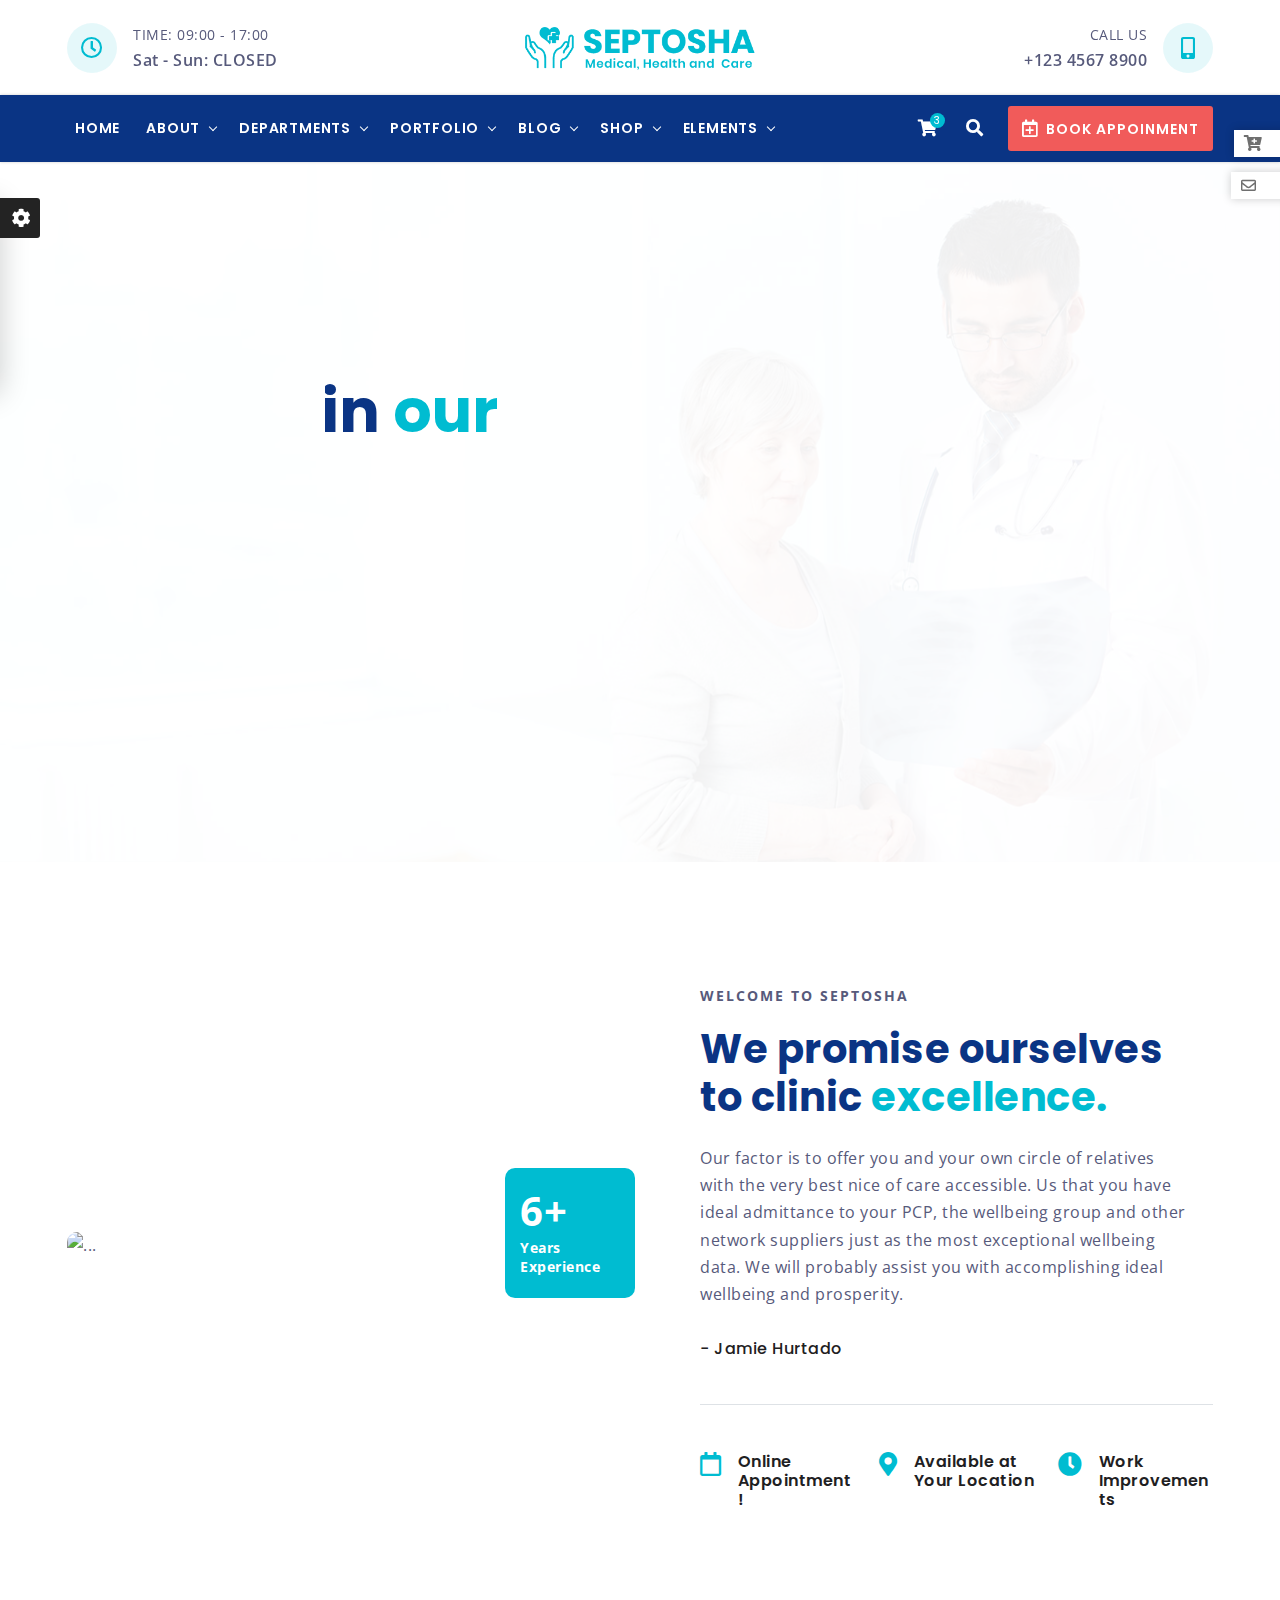
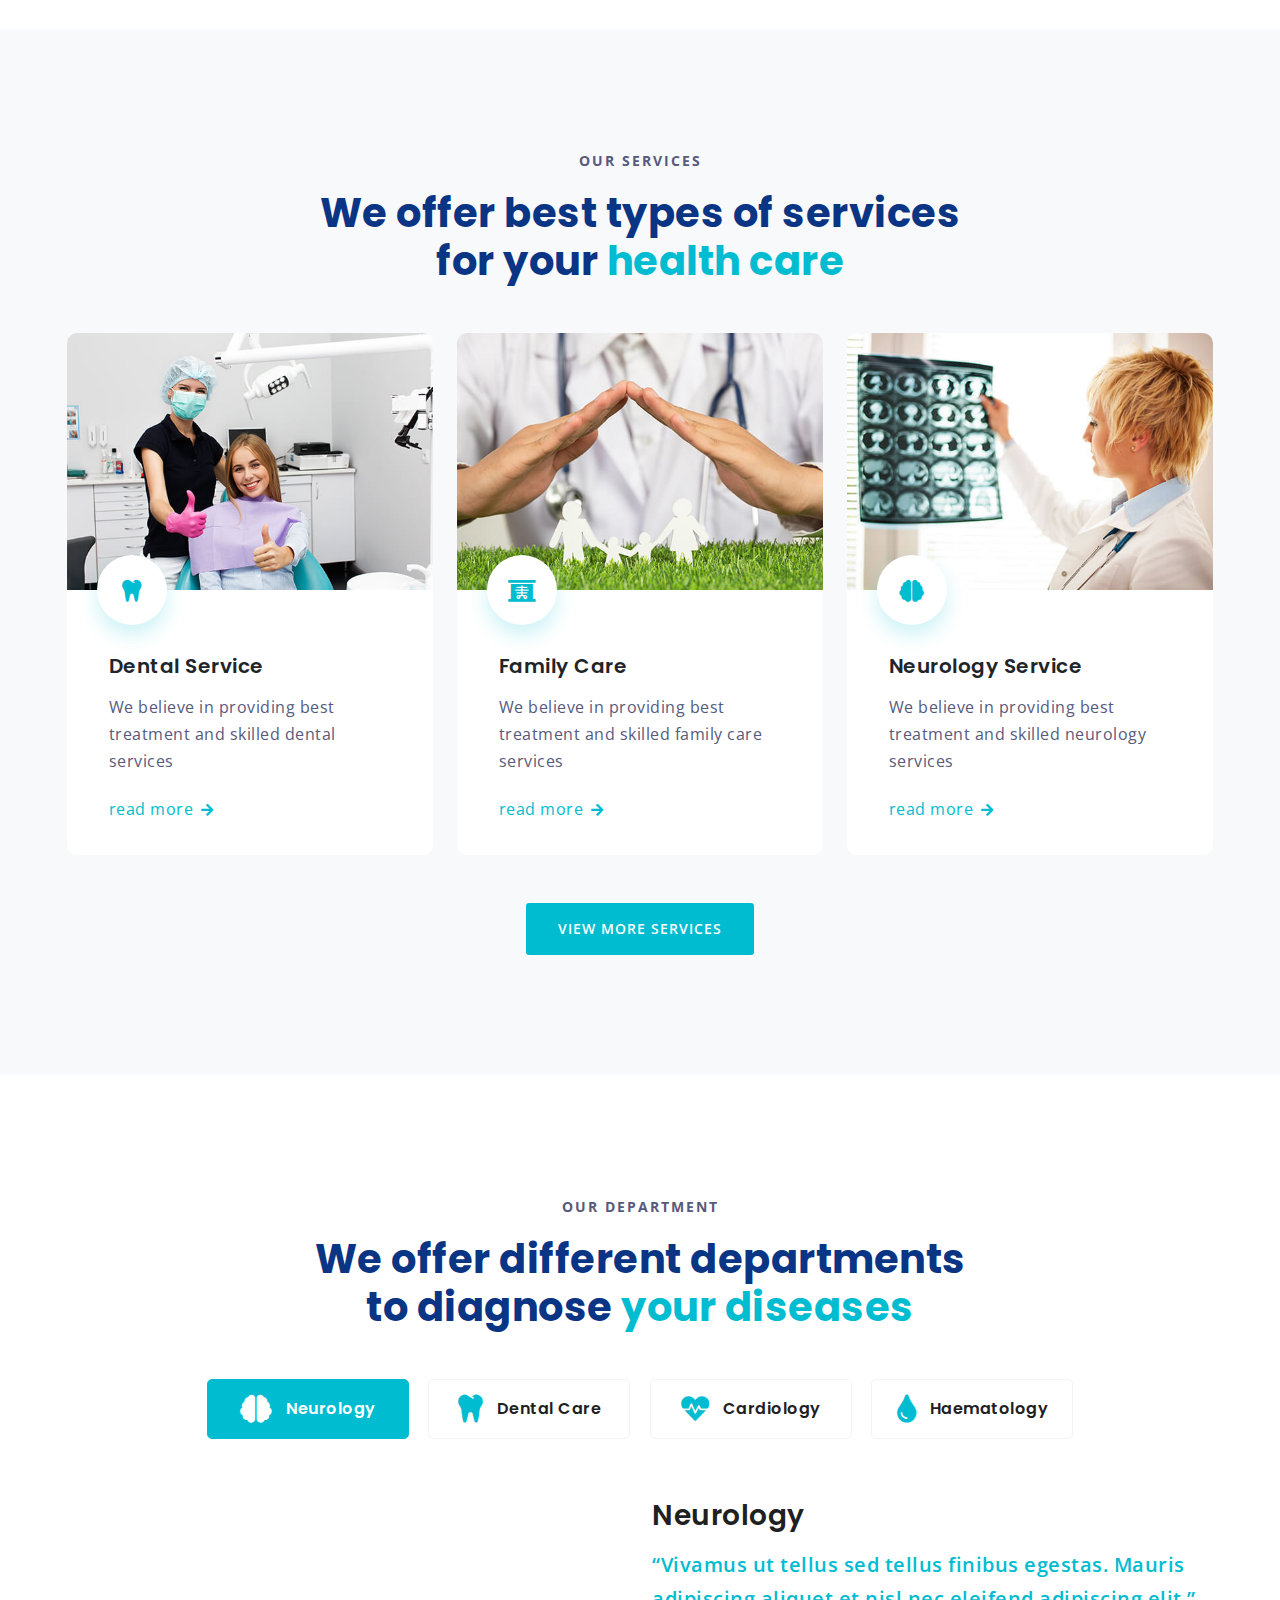
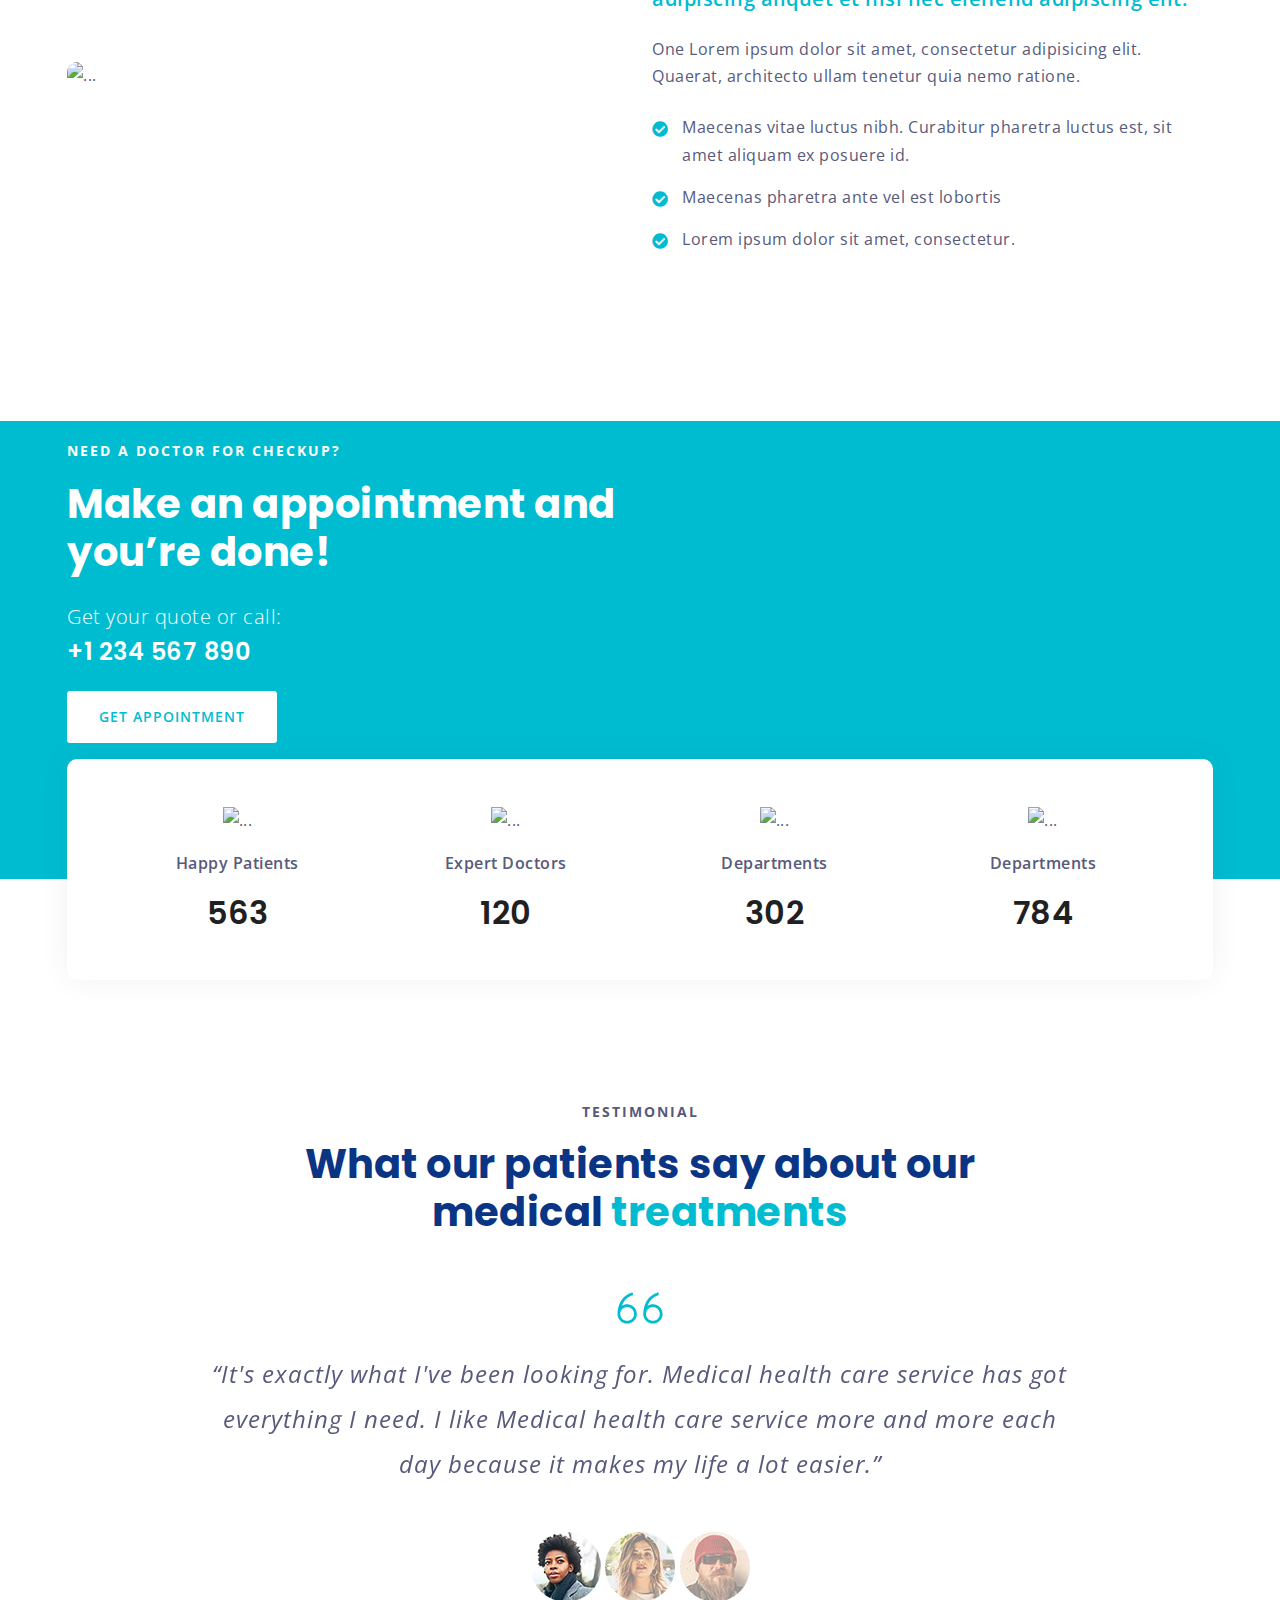
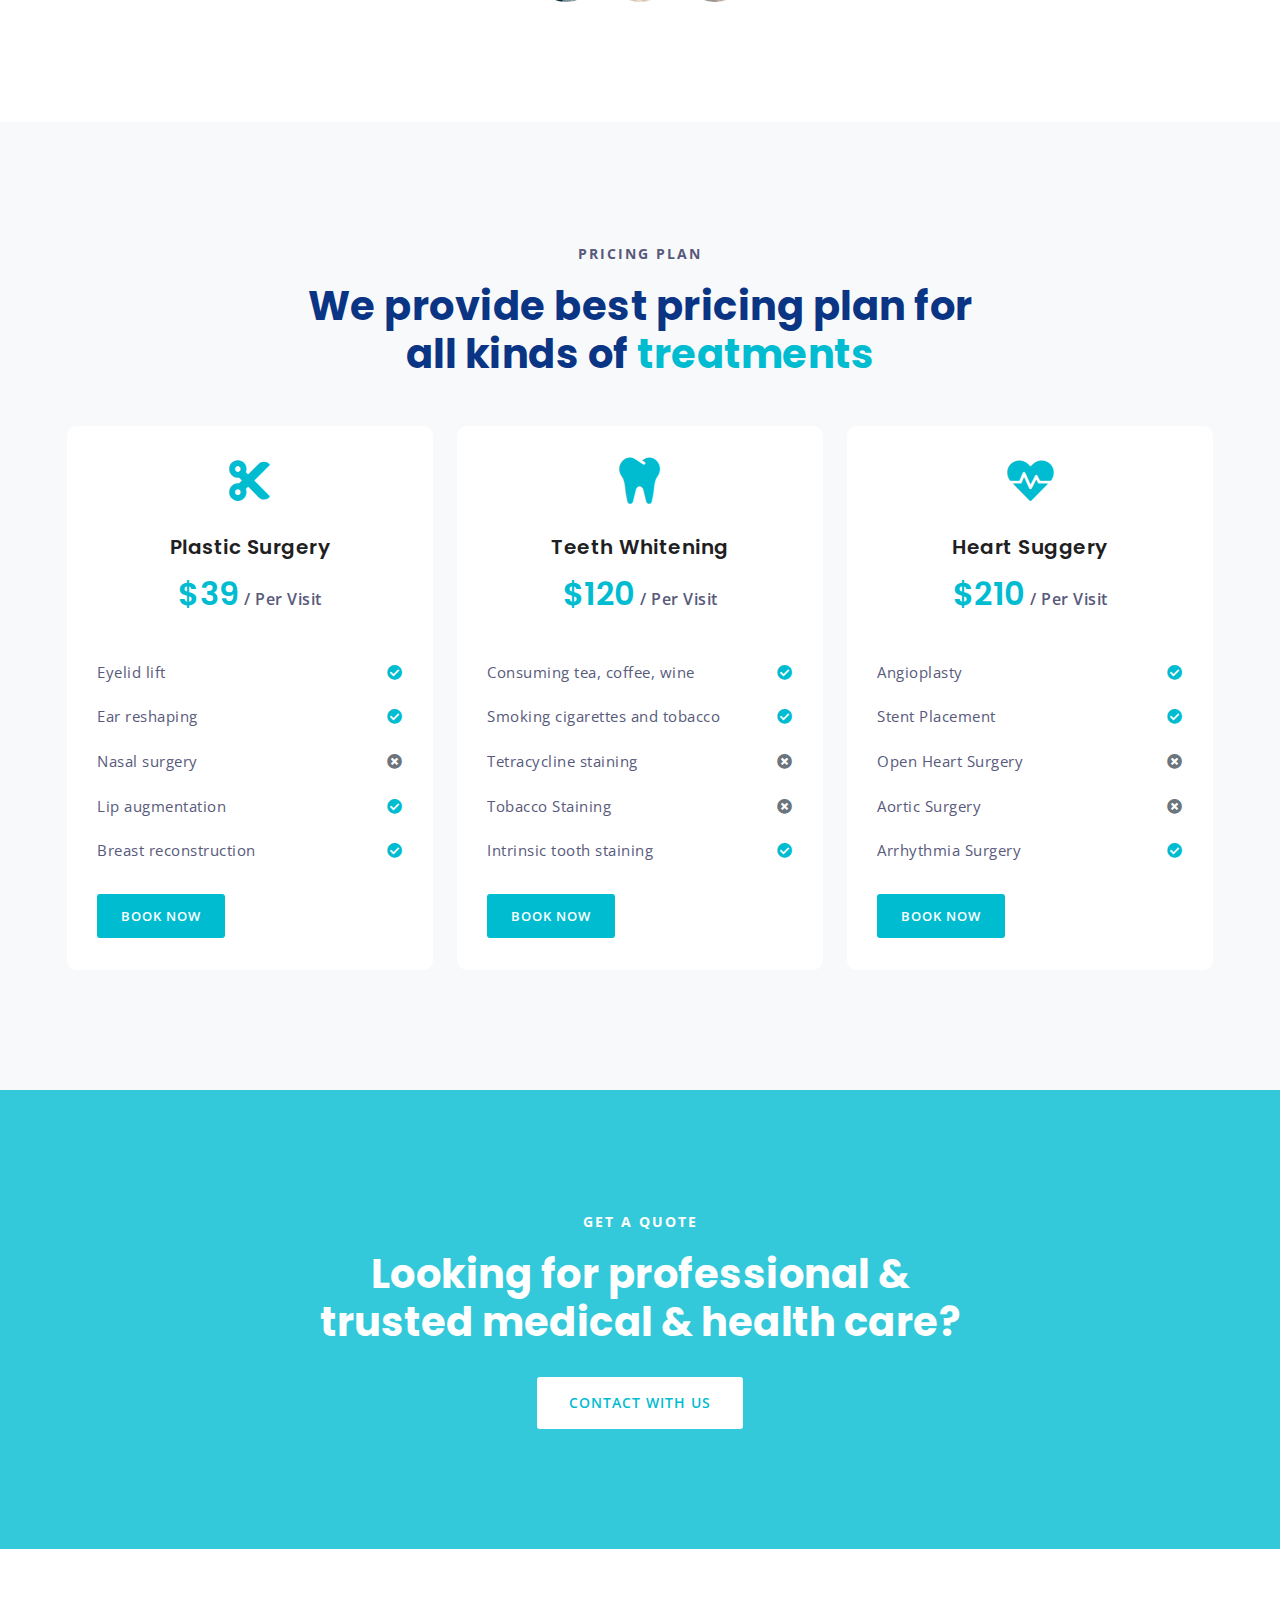
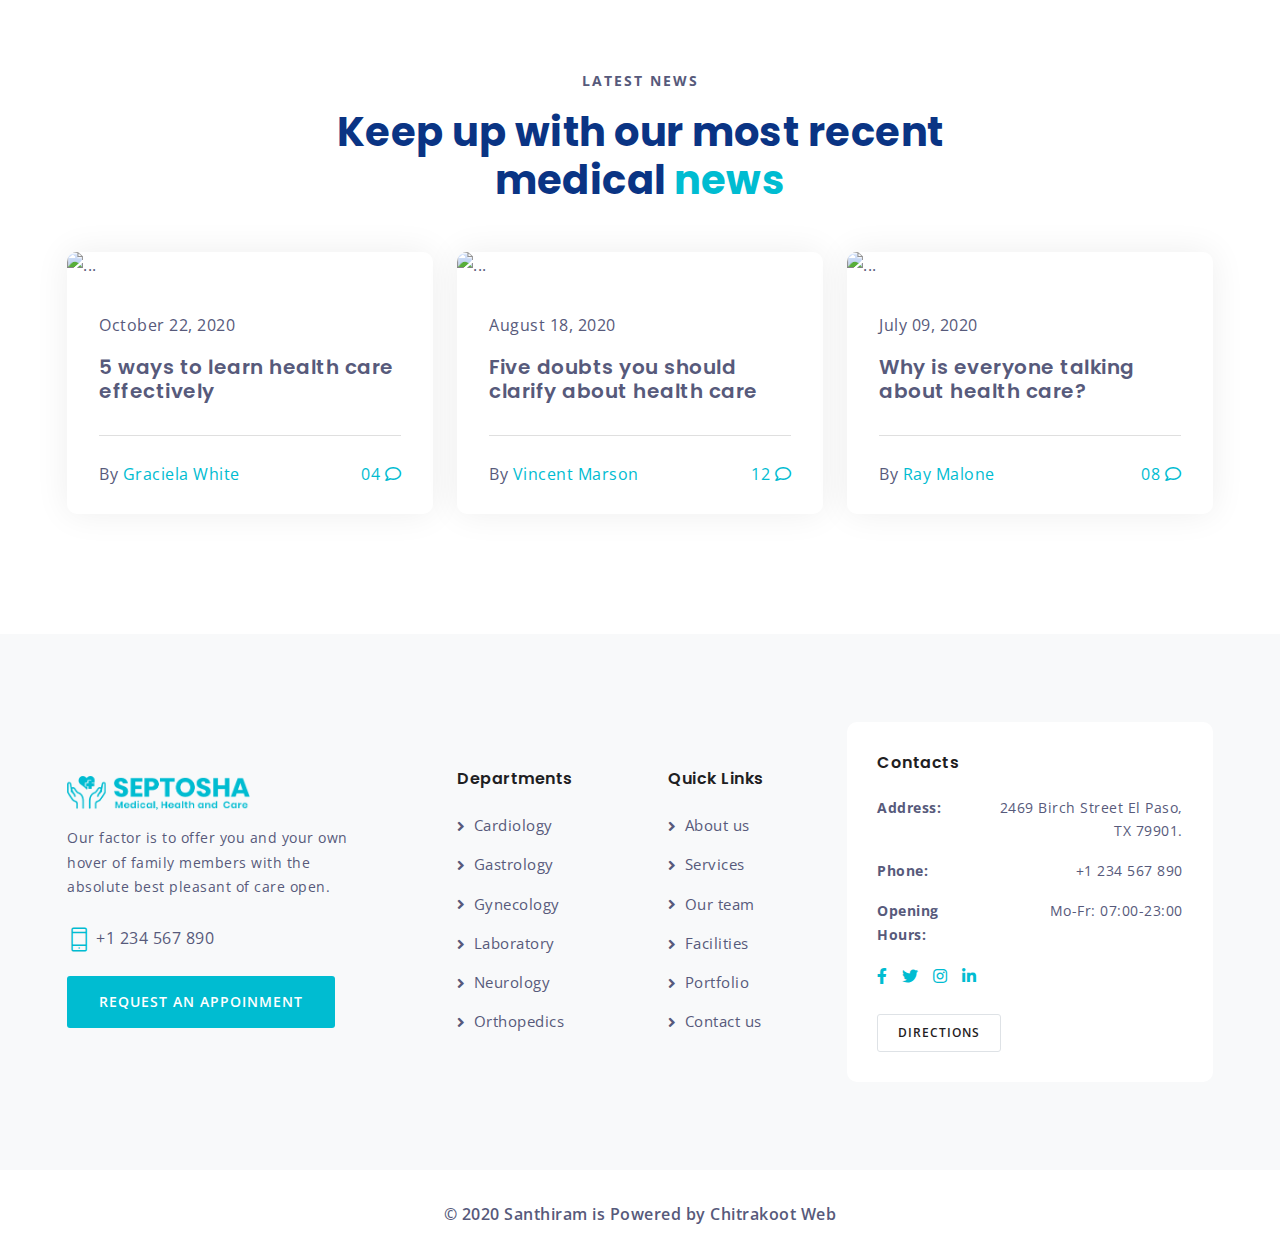
==== commit 4c92c359: "Add files via upload" ====
--- a/index.html
+++ b/index.html
@@ -1,8 +1,5 @@
 <!DOCTYPE html>
 <html lang="en">
-
-
-<!-- Mirrored from septosha.websitelayout.net/demo-2.html by HTTrack Website Copier/3.x [XR&CO'2014], Sat, 25 Nov 2023 11:48:06 GMT -->
 <head>
 
     <!-- metas -->
@@ -93,15 +90,7 @@
                 <!-- start top search -->
                 <div class="top-search custom-search bg-primary">
                     <div class="container">
-                        <form class="search-form" action="https://septosha.websitelayout.net/search.html" method="GET" accept-charset="utf-8">
-                            <div class="input-group">
-                                <span class="input-group-addon cursor-pointer">
-                                    <button class="search-form_submit fas fa-search text-white" type="submit"></button>
-                                </span>
-                                <input type="text" class="search-form_input form-control" name="s" autocomplete="off" placeholder="Type & hit enter...">
-                                <span class="input-group-addon close-search mt-1"><i class="fas fa-times"></i></span>
-                            </div>
-                        </form>
+                        
                     </div>
                 </div>
                 <!-- end top search -->
@@ -114,32 +103,12 @@
 
                             <!-- menu area -->
                             <ul class="navbar-nav" id="nav" style="display: none;">
-                                <li><a href="#!">Home</a>
+                                <li><a href="#!">Home</a></li>
+                                <li><a href="#!">About</a>
                                     <ul>
-                                        <li><a href="demo-1.html">Demo 01</a></li>
-                                        <li><a href="demo-2.html">Demo 02</a></li>
-                                        <li><a href="demo-3.html">Demo 03</a></li>
-                                        <li><a href="demo-4.html">Demo 04</a></li>
-                                        <li><a href="demo-5.html">Demo 05</a></li>
-                                        <li><a href="demo-6.html" target="_blank">Demo 06</a></li>
-                                    </ul>
-                                </li>
-                                <li><a href="#!">Pages</a>
-                                    <ul>
-                                        <li><a href="#!">About Us</a>
-                                            <ul>
-                                                <li><a href="about.html">About Us 01</a></li>
-                                                <li><a href="about-2.html">About Us 02</a></li>
-                                                <li><a href="about-3.html">About Us 03</a></li>
-                                            </ul>
-                                        </li>
-                                        <li><a href="#!">Services</a>
-                                            <ul>
-                                                <li><a href="services.html">Services 01</a></li>
-                                                <li><a href="services-2.html">Services 02</a></li>
-                                                <li><a href="service-details.html">Service Details</a></li>
-                                            </ul>
-                                        </li>
+                                        <li><a href="#!">About Us</a></li>
+                                        <li><a href="#!">Vice Chancellor</a></li>
+                                        <li><a href="#!">Register</a></li>
                                         <li><a href="#!">Features</a>
                                             <ul>
                                                 <li><a href="header-style1.html">Header Style 01</a></li>
@@ -1372,4 +1341,4 @@
 
 
 <!-- Mirrored from septosha.websitelayout.net/demo-2.html by HTTrack Website Copier/3.x [XR&CO'2014], Sat, 25 Nov 2023 11:49:05 GMT -->
-</html>
+</html>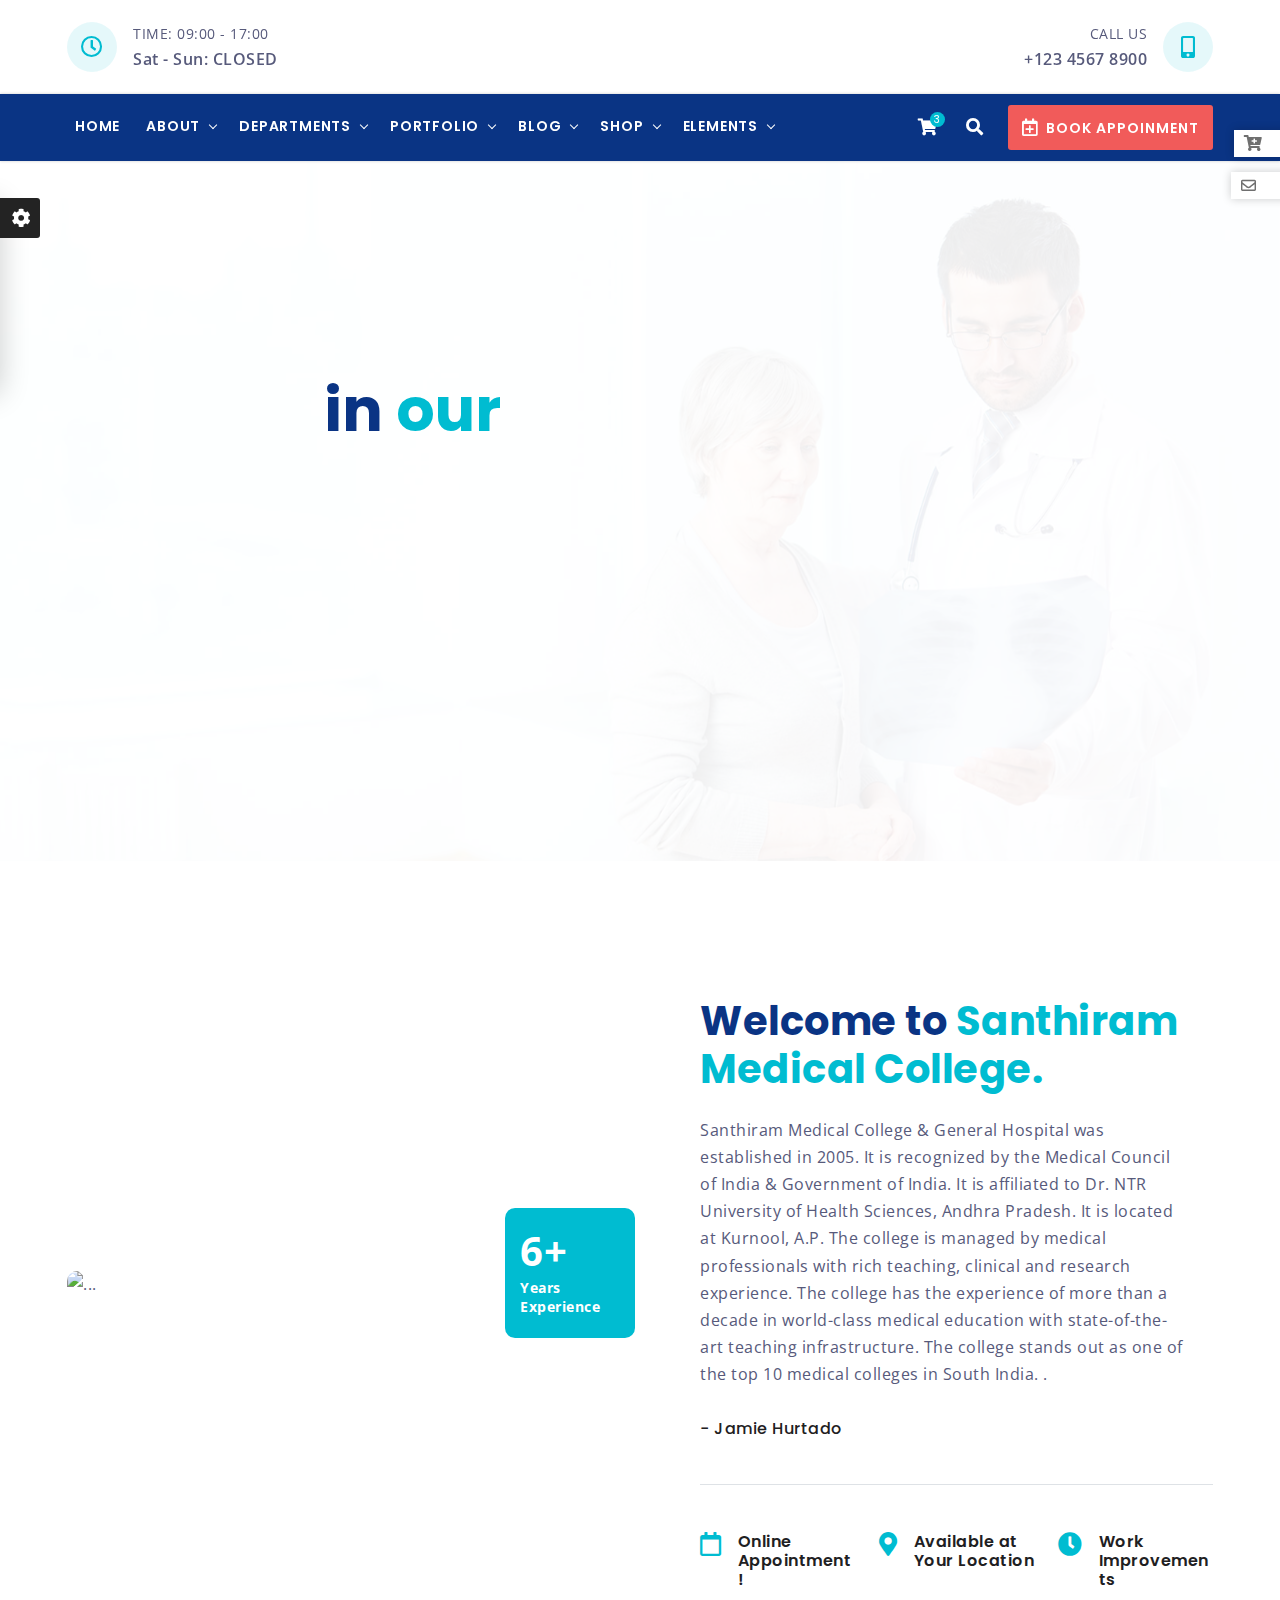
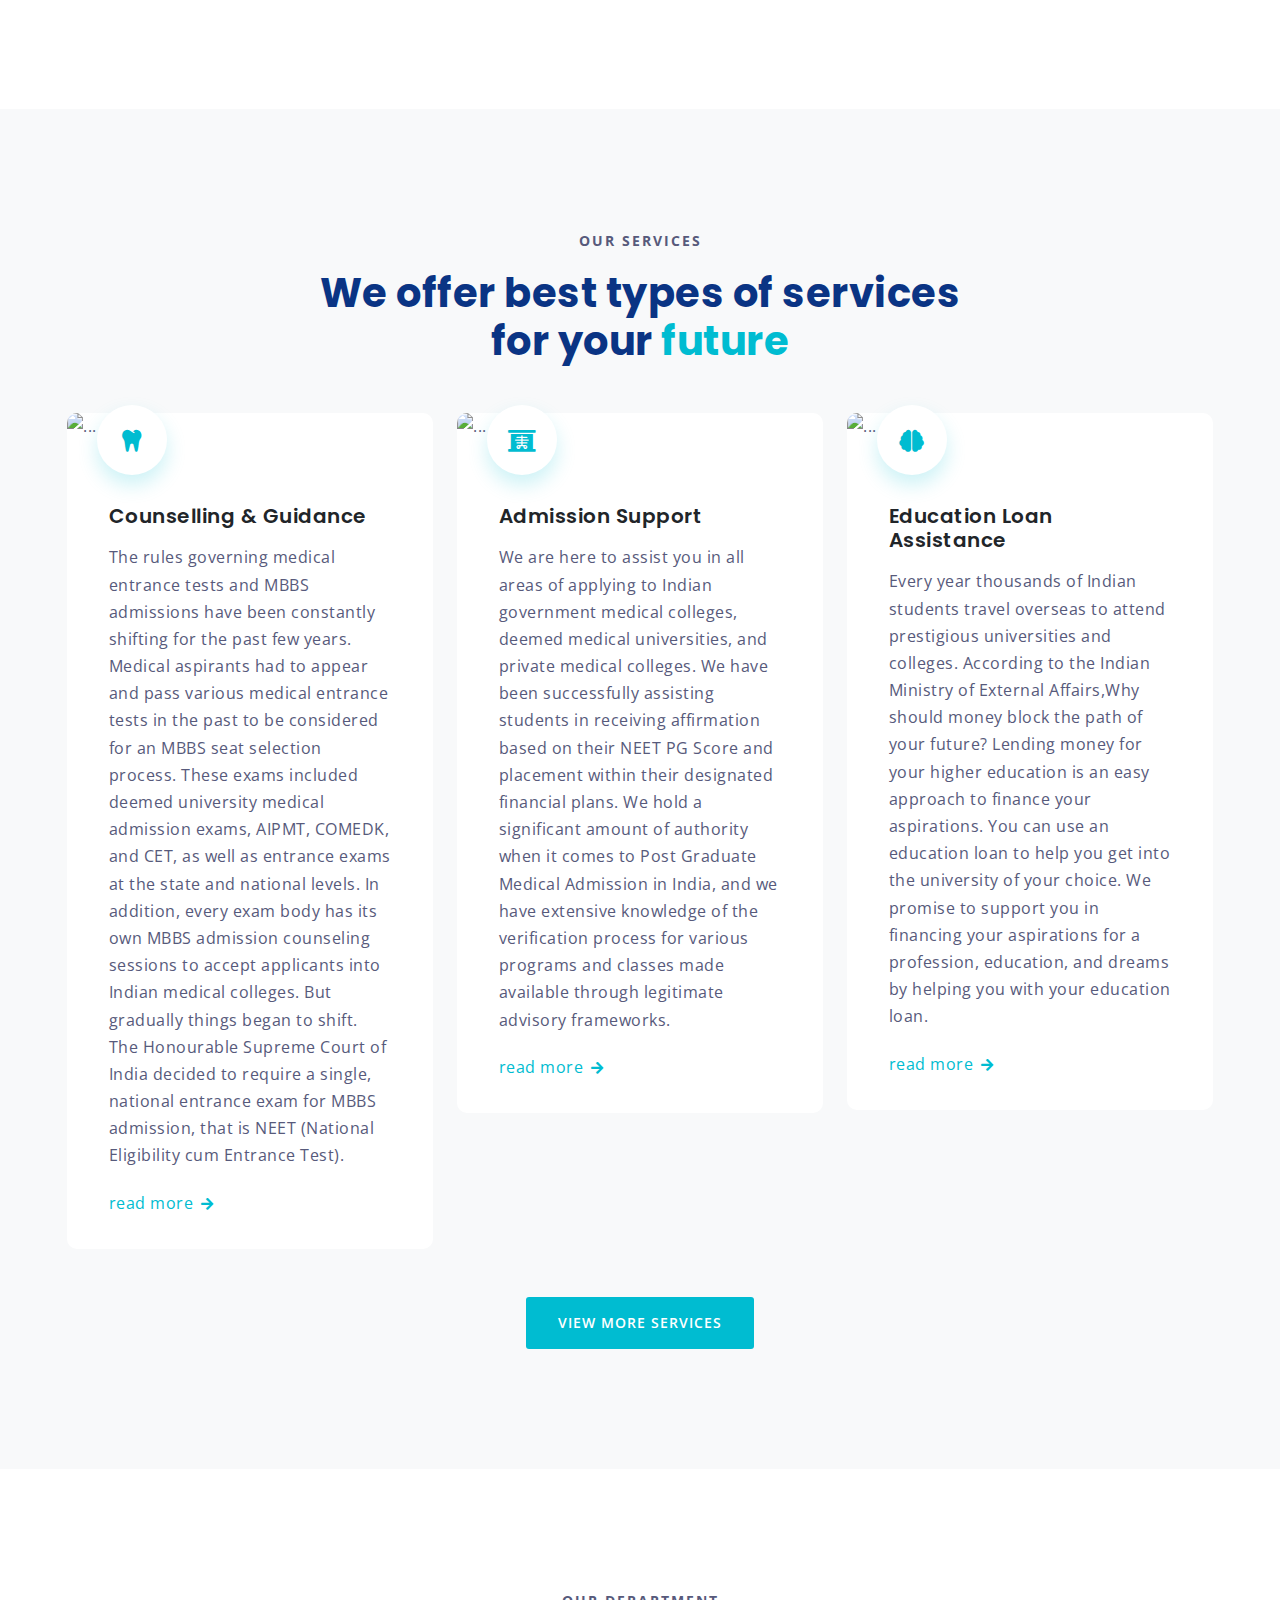
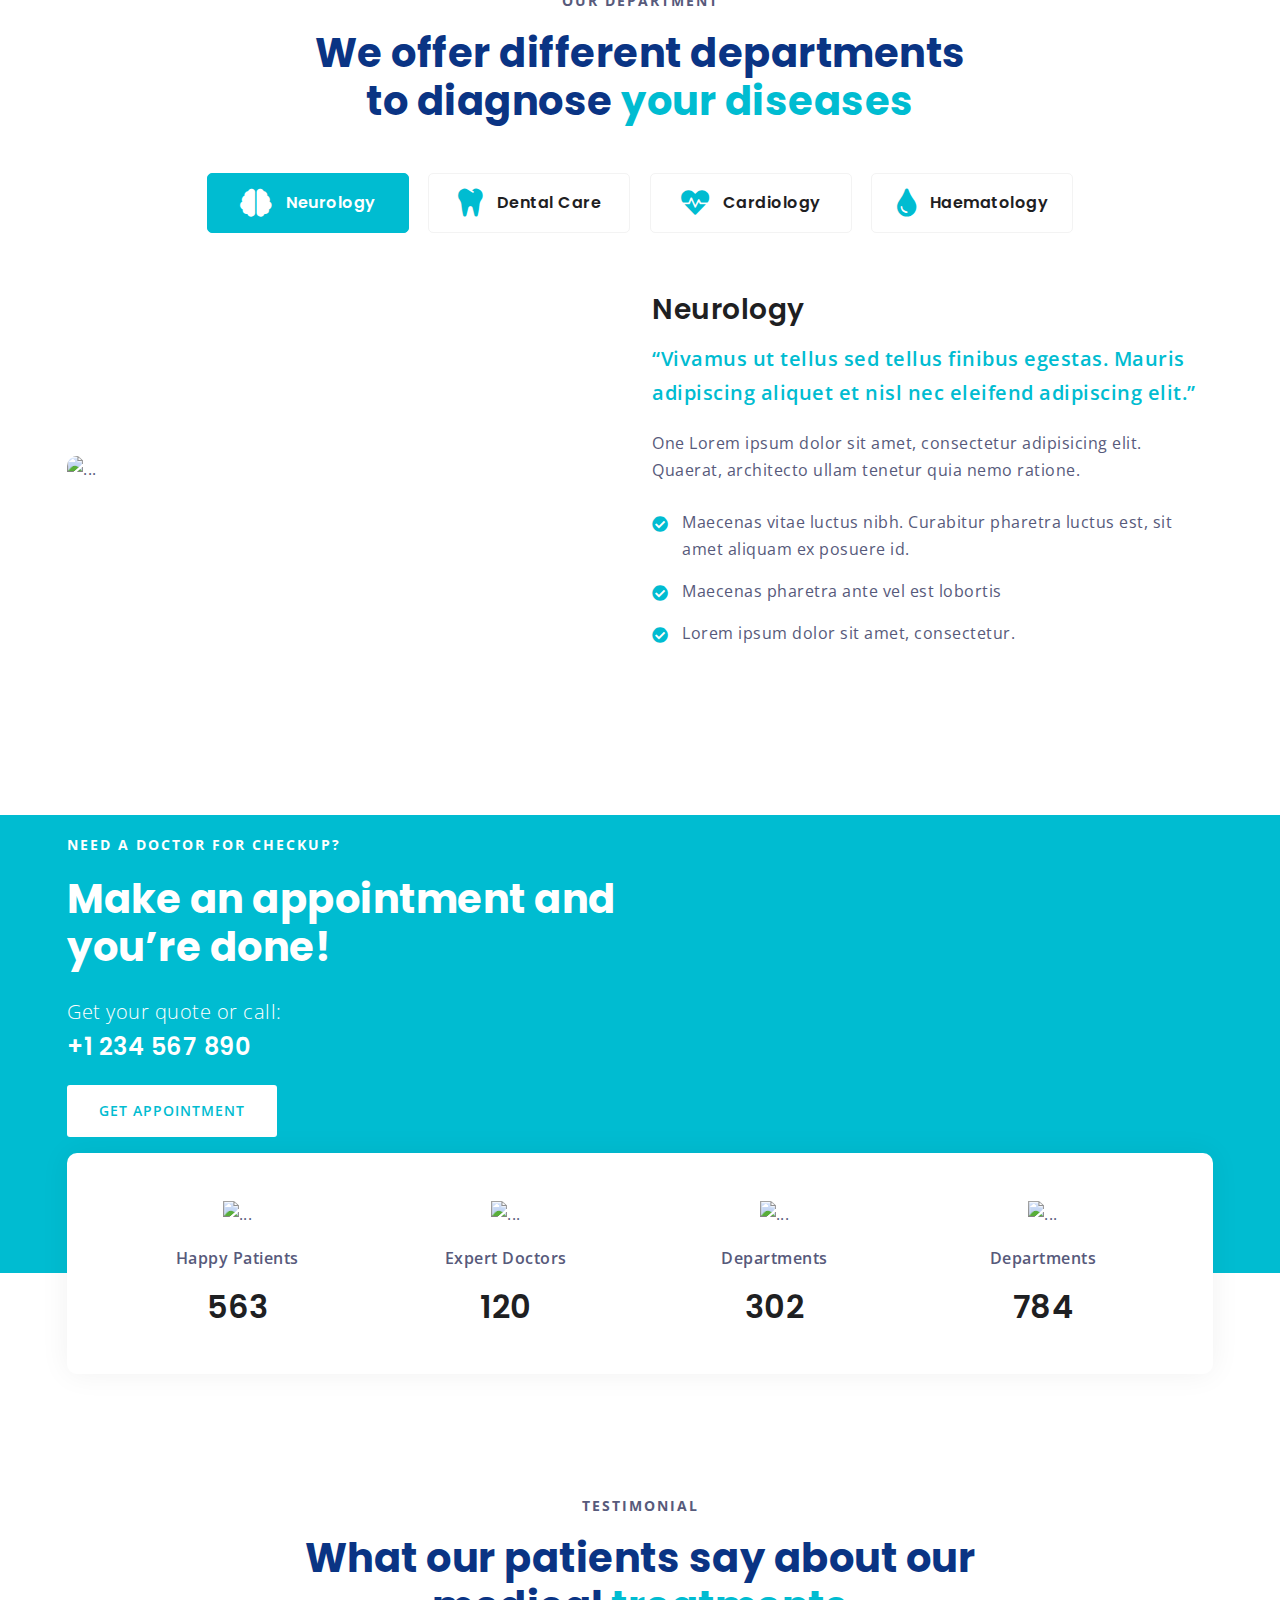
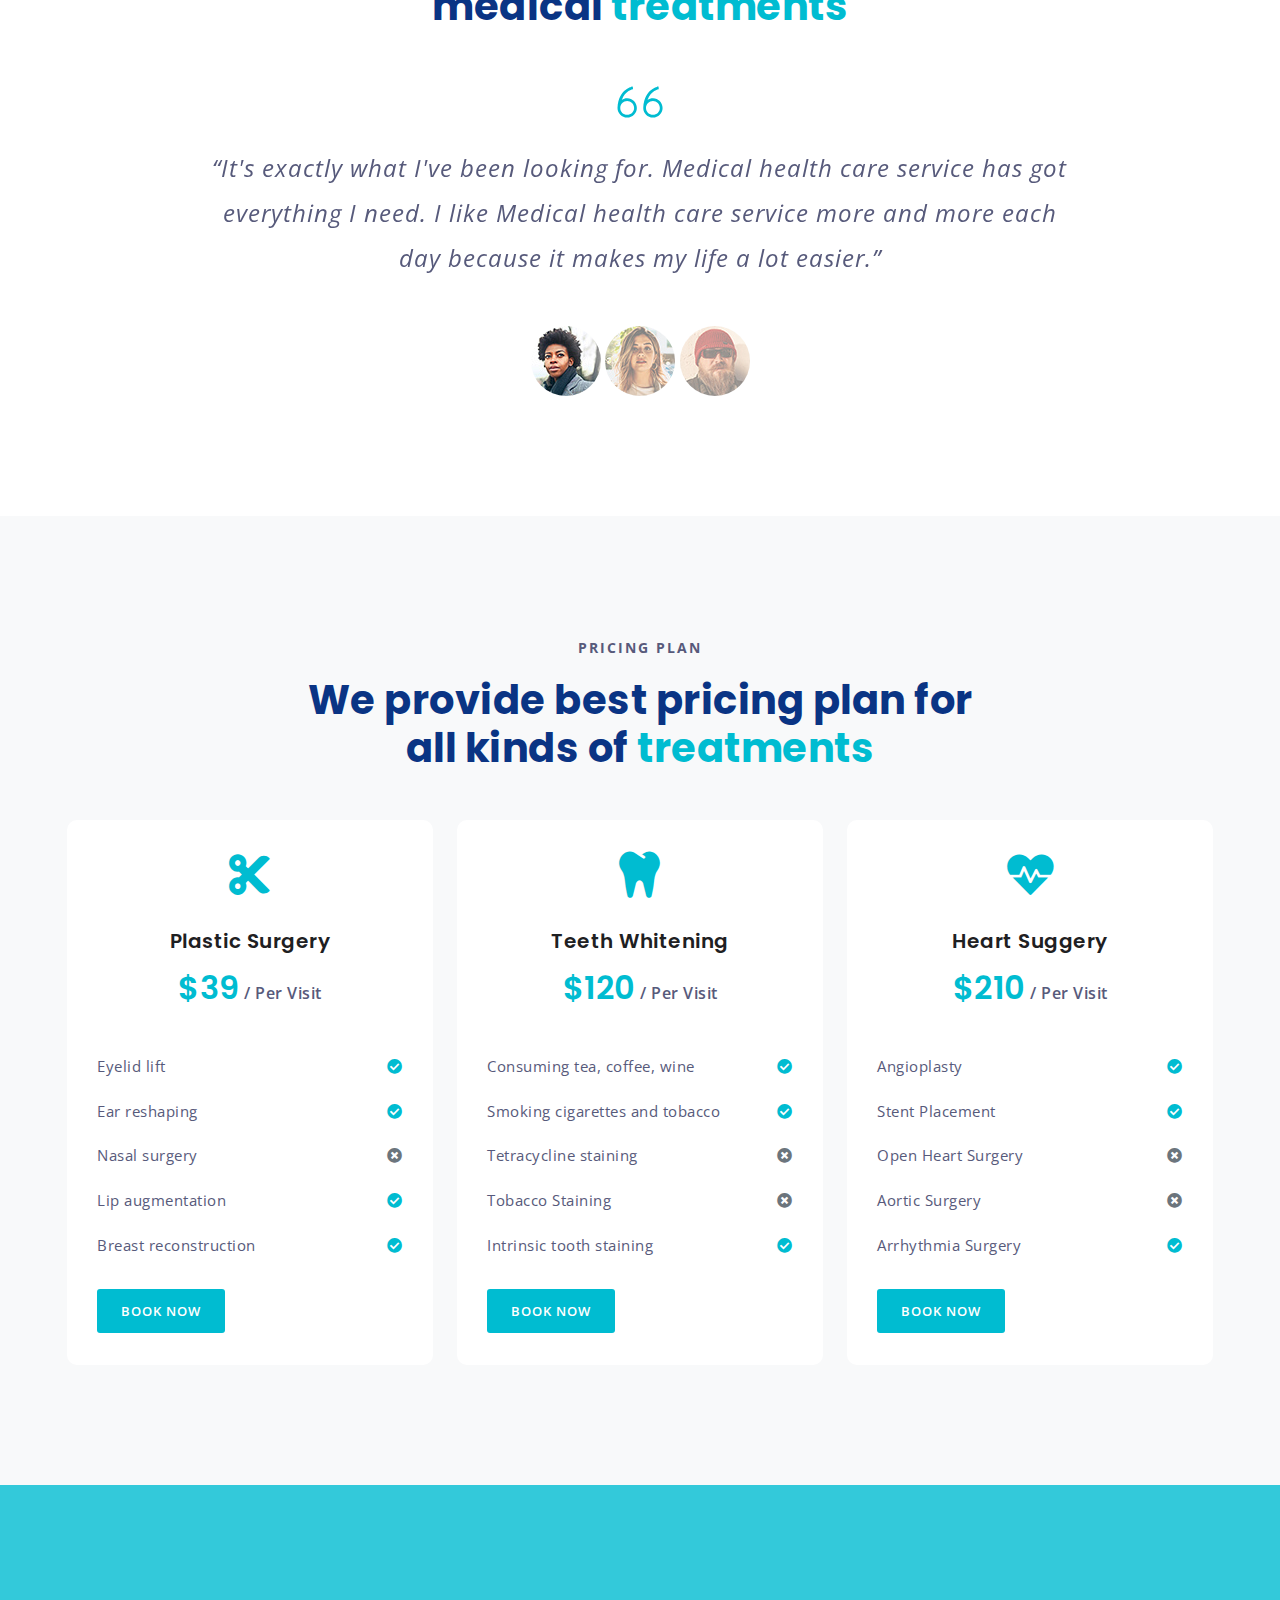
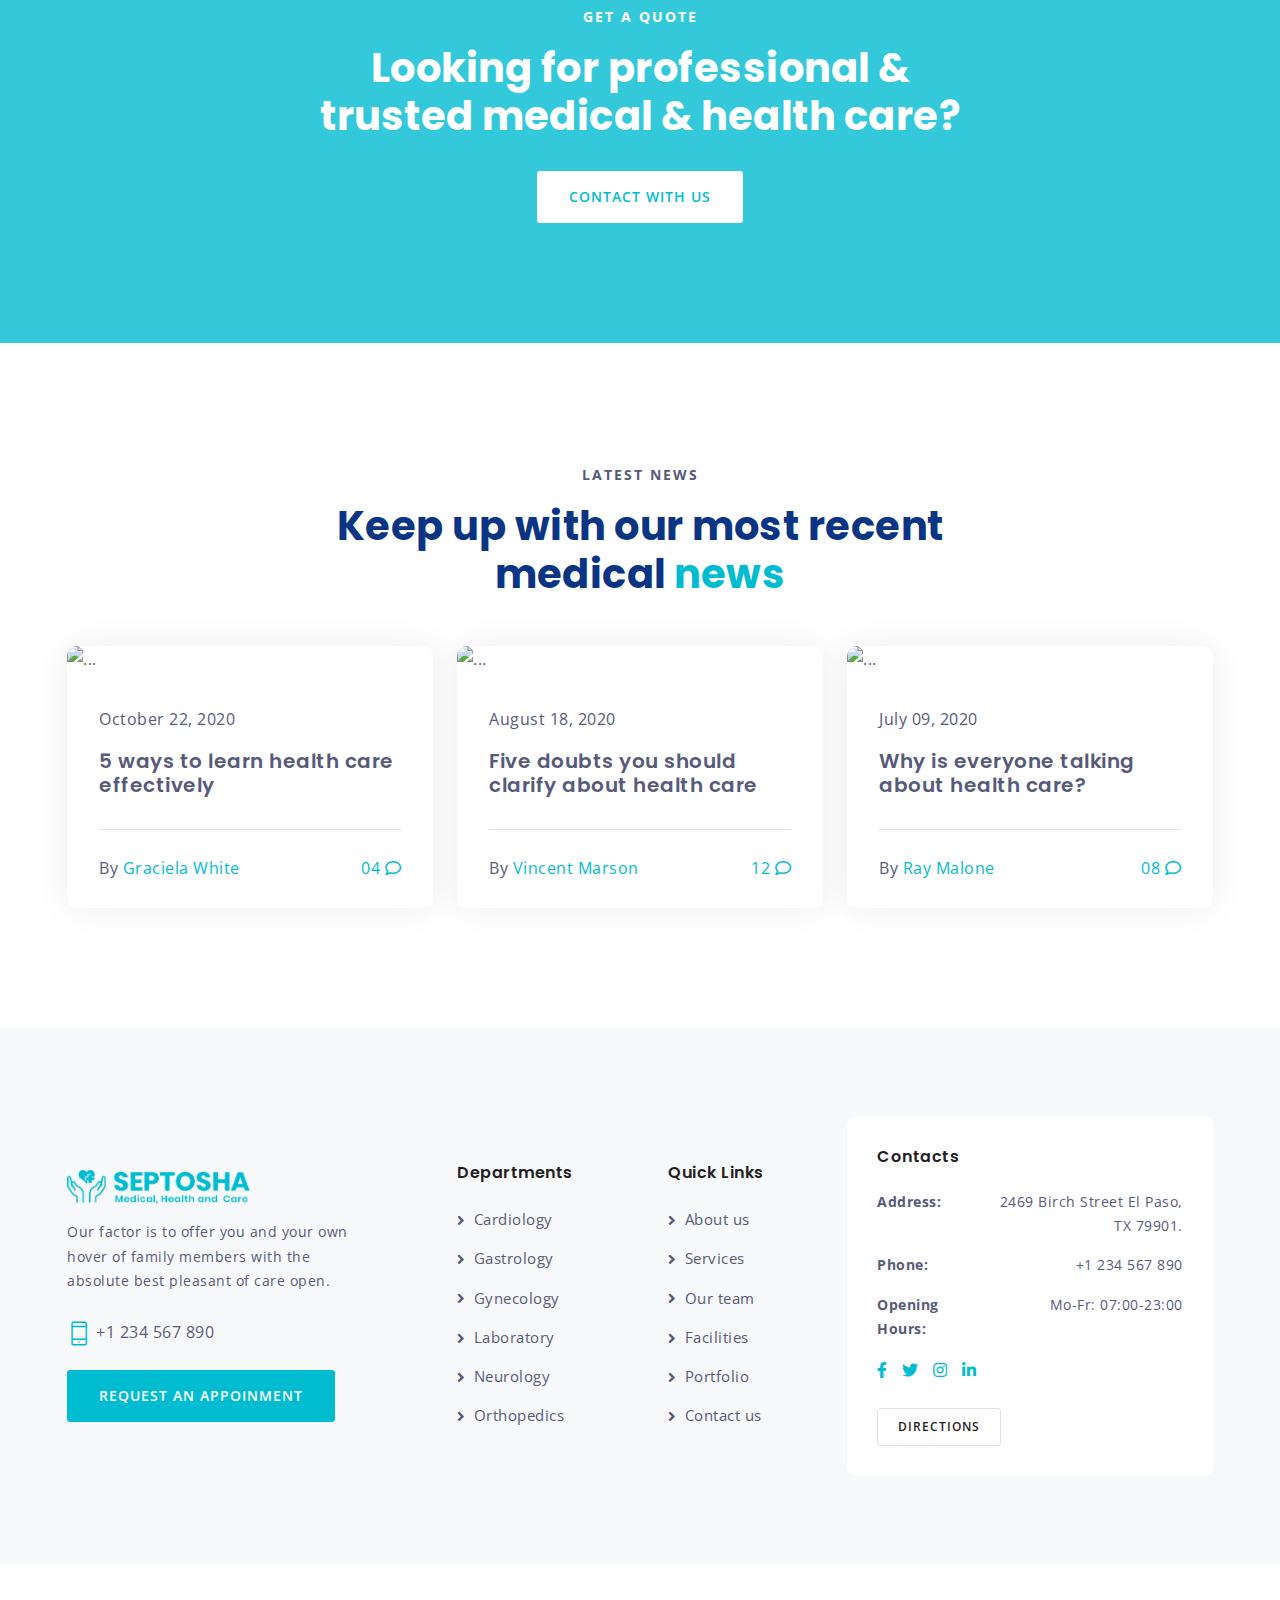
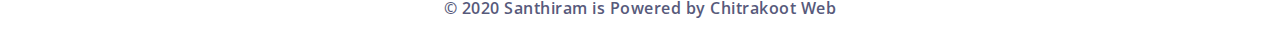
==== commit bb0f9c90: "Add files via upload" ====
--- a/index.html
+++ b/index.html
@@ -67,11 +67,7 @@
                         </div>
                     </div>
 
-                    <div class="col-md-5 col-lg-4 text-left text-lg-center">
-                        <!-- start logo -->
-                        <a href="index.html" class="navbar-brand xs-width-145px d-inline-block no-transition mr-lg-0"><img id="logo" src="img/logos/logo.png" alt="logo"></a>
-                        <!-- end logo -->
-                    </div>
+                   
 
                     <div class="col-md-4 d-none d-lg-block">
                         <div class="media">
@@ -110,32 +106,17 @@
                                         <li><a href="#!">Vice Chancellor</a></li>
                                         <li><a href="#!">Register</a></li>
                                         <li><a href="#!">Features</a>
-                                            <ul>
-                                                <li><a href="header-style1.html">Header Style 01</a></li>
-                                                <li><a href="header-style2.html">Header Style 02</a></li>
-                                                <li><a href="header-style3.html">Header Style 03</a></li>
-                                                <li><a href="header-style4.html">Header Style 04</a></li>
-                                                <li><a href="footer-style1.html">Footer Style 01</a></li>
-                                                <li><a href="footer-style2.html">Footer Style 02</a></li>
-                                                <li><a href="footer-style3.html">Footer Style 03</a></li>
-                                                <li><a href="footer-style4.html">Footer Style 04</a></li>
-                                                <li><a href="footer-style5.html">Footer Style 05</a></li>
-                                                <li><a href="footer-style6.html">Footer Style 06</a></li>
-                                            </ul>
+
                                         </li>
                                         <li><a href="#!">Our Team</a>
                                             <ul>
-                                                <li><a href="our-team.html">Our Team 01</a></li>
-                                                <li><a href="our-team-2.html">Our Team 02</a></li>
-                                                <li><a href="our-team-3.html">Our Team 03</a></li>
-                                                <li><a href="our-team-4.html">Our Team 04</a></li>
+                                               
                                                 <li><a href="team-single.html">Team Single</a></li>
                                             </ul>
                                         </li>
                                         <li><a href="#!">Account</a>
                                             <ul>
                                                 <li><a href="login.html">Login</a></li>
-                                                <li><a href="register.html">Register</a></li>
                                                 <li><a href="forgot-password.html">Forgot Password</a></li>
                                             </ul>
                                         </li>
@@ -163,14 +144,12 @@
                                 </li>
                                 <li><a href="#!">Departments</a>
                                     <ul>
-                                        <li><a href="cardiology.html">Cardiology</a></li>
-                                        <li><a href="gynecology.html">Gynecology</a></li>
+                                        <li><a href="cardiology.html">Cardiology</a></li> 
                                         <li><a href="neurology.html">Neurology</a></li>
-                                        <li><a href="orthopedics.html">Orthopedics</a></li>
-                                        <li><a href="pulmonology.html">Pulmonology</a></li>
-                                        <li><a href="gastrology.html">Gastrology</a></li>
-                                        <li><a href="urology.html">Urology</a></li>
-                                        <li><a href="laboratory.html">Laboratory</a></li>
+                                        <li><a href="dental care.html">Dental care</a></li>
+                                        <li><a href="haematology.html">Haematology</a></li>
+                                        <
+                                        
                                     </ul>
                                 </li>
                                 <li><a href="#!">Portfolio</a>
@@ -372,9 +351,9 @@
                                     <div class="quform-input">
                                         <select class="form-control form-select" id="department" name="department">
                                             <option value="">-- Select Department --</option>
-                                            <option value="Cardiology">Cardiology</option>
-                                            <option value="Gynecology">Gynecology</option>
-                                            <option value="Neurology">Neurology</option>
+                                            <option value="Cardiology">Neurology</option>
+                                            <option value="Gynecology">Dental care</option>
+                                            <option value="Neurology">Cardiology</option>
                                             <option value="Orthopedics">Orthopedics</option>
                                             <option value="Pulmonology">Pulmonology</option>
                                             <option value="Gastrology">Gastrology</option>
@@ -501,7 +480,7 @@
                                     "to":"auto:auto;",
                                     "ease":"Power4.easeInOut"
                                 }]'>
-                            <p class="white-space">Welcome to our center</p>
+                            <p class="white-space">Welcome to our college</p>
                         </div>
 
                         <!-- HERO TITLE -->
@@ -519,7 +498,7 @@
                                         "frame":"999",
                                         "to":"auto:auto;",
                                         "ease":"Power4.easeInOut"
-                                    }]' data-splitout="none">We take pride in <span class="text-primary">our hospital</span>
+                                    }]' data-splitout="none">We take pride in <span class="text-primary">our college</span>
                         </div>
 
                         <!-- BUTTON -->
@@ -686,10 +665,10 @@
                     </div>
                     <div class="col-lg-6">
                         <div class="pl-lg-5">
-                            <span class="text-uppercase letter-spacing-2 font-weight-700 small">Welcome to Septosha</span>
-                            <h2 class="mt-3 mb-4 font-weight-700 h1 text-secondary">We promise ourselves to clinic <span class="text-primary">excellence.</span></h2>
+                       
+                            <h2 class="mt-3 mb-4 font-weight-700 h1 text-secondary">Welcome to  <span class="text-primary">Santhiram Medical College.</span></h2>
                             <div class="border-bottom mb-2-9 pb-2-9">
-                                <p class="w-95 mb-1-9">Our factor is to offer you and your own circle of relatives with the very best nice of care accessible. Us that you have ideal admittance to your PCP, the wellbeing group and other network suppliers just as the most exceptional wellbeing data. We will probably assist you with accomplishing ideal wellbeing and prosperity.</p>
+                                <p class="w-95 mb-1-9"> Santhiram Medical College & General Hospital was established in 2005. It is recognized by the Medical Council of India & Government of India. It is affiliated to Dr. NTR University of Health Sciences, Andhra Pradesh. It is located at Kurnool, A.P. The college is managed by medical professionals with rich teaching, clinical and research experience. The college has the experience of more than a decade in world-class medical education with state-of-the-art teaching infrastructure. The college stands out as one of the top 10 medical colleges in South India. .</p>
                                 <h6 class="font-weight-500 font-italic mb-0">- Jamie Hurtado</h6>
                             </div>
                             <div class="row">
@@ -731,18 +710,18 @@
             <div class="container">
                 <div class="text-center mb-5 w-95 w-md-90 w-lg-70 w-xl-60 mx-auto">
                     <span class="text-uppercase letter-spacing-2 font-weight-700 small mb-3 d-block">our services</span>
-                    <h2 class="mb-0 font-weight-700 h1 text-secondary">We offer best types of services for your <span class="text-primary">health care</span></h2>
+                    <h2 class="mb-0 font-weight-700 h1 text-secondary">We offer best types of services for your <span class="text-primary">future</span></h2>
                 </div>
                 <div class="row">
                     <div class="col-md-6 col-lg-4 mb-1-9 mb-lg-0">
                         <div class="card border-0 border-radius-10 card-style3">
                             <div class="card-img">
-                                <img src="img/services/service-09.jpg" alt="...">
+                                <img src="counselling-and-guidance.jpeg" alt="...">
                                 <span class="icon"><i class="fas fa-tooth"></i></span>
                             </div>
                             <div class="card-body pb-2-0 pt-7 px-1-6 px-sm-2-6">
-                                <h3 class="h5 mb-3"><a href="#!" class="text-dark">Dental Service</a></h3>
-                                <p>We believe in providing best treatment and skilled dental services</p>
+                                <h3 class="h5 mb-3"><a href="#!" class="text-dark">Counselling & Guidance</a></h3>
+                                <p>The rules governing medical entrance tests and MBBS admissions have been constantly shifting for the past few years. Medical aspirants had to appear and pass various medical entrance tests in the past to be considered for an MBBS seat selection process. These exams included deemed university medical admission exams, AIPMT, COMEDK, and CET, as well as entrance exams at the state and national levels. In addition, every exam body has its own MBBS admission counseling sessions to accept applicants into Indian medical colleges. But gradually things began to shift. The Honourable Supreme Court of India decided to require a single, national entrance exam for MBBS admission, that is NEET (National Eligibility cum Entrance Test).</p>
                                 <a href="#!" class="text-primary">read more<i class="fas fa-arrow-right small align-middle ml-2"></i></a>
                             </div>
                         </div>
@@ -750,12 +729,12 @@
                     <div class="col-md-6 col-lg-4 mb-1-9 mb-lg-0">
                         <div class="card border-0 border-radius-10 card-style3">
                             <div class="card-img">
-                                <img src="img/services/service-10.jpg" alt="...">
+                                <img src="admission-support.jpeg" alt="...">
                                 <span class="icon"><i class="fas fa-x-ray"></i></span>
                             </div>
                             <div class="card-body pb-2-0 pt-7 px-1-6 px-sm-2-6">
-                                <h3 class="h5 mb-3"><a href="#!" class="text-dark">Family Care</a></h3>
-                                <p>We believe in providing best treatment and skilled family care services</p>
+                                <h3 class="h5 mb-3"><a href="#!" class="text-dark">Admission Support</a></h3>
+                                <p>We are here to assist you in all areas of applying to Indian government medical colleges, deemed medical universities, and private medical colleges. We have been successfully assisting students in receiving affirmation based on their NEET PG Score and placement within their designated financial plans. We hold a significant amount of authority when it comes to Post Graduate Medical Admission in India, and we have extensive knowledge of the verification process for various programs and classes made available through legitimate advisory frameworks.</p>
                                 <a href="#!" class="text-primary">read more<i class="fas fa-arrow-right small align-middle ml-2"></i></a>
                             </div>
                         </div>
@@ -763,12 +742,12 @@
                     <div class="col-md-6 col-lg-4">
                         <div class="card border-0 border-radius-10 card-style3">
                             <div class="card-img">
-                                <img src="img/services/service-11.jpg" alt="...">
+                                <img src="education-loan-assistance.jpeg" alt="...">
                                 <span class="icon"><i class="fas fa-brain"></i></span>
                             </div>
                             <div class="card-body pb-2-0 pt-7 px-1-6 px-sm-2-6">
-                                <h3 class="h5 mb-3"><a href="#!" class="text-dark">Neurology Service</a></h3>
-                                <p>We believe in providing best treatment and skilled neurology services</p>
+                                <h3 class="h5 mb-3"><a href="#!" class="text-dark">Education Loan Assistance</a></h3>
+                                <p>Every year thousands of Indian students travel overseas to attend prestigious universities and colleges. According to the Indian Ministry of External Affairs,Why should money block the path of your future? Lending money for your higher education is an easy approach to finance your aspirations. You can use an education loan to help you get into the university of your choice. We promise to support you in financing your aspirations for a profession, education, and dreams by helping you with your education loan.</p>
                                 <a href="#!" class="text-primary">read more<i class="fas fa-arrow-right small align-middle ml-2"></i></a>
                             </div>
                         </div>
